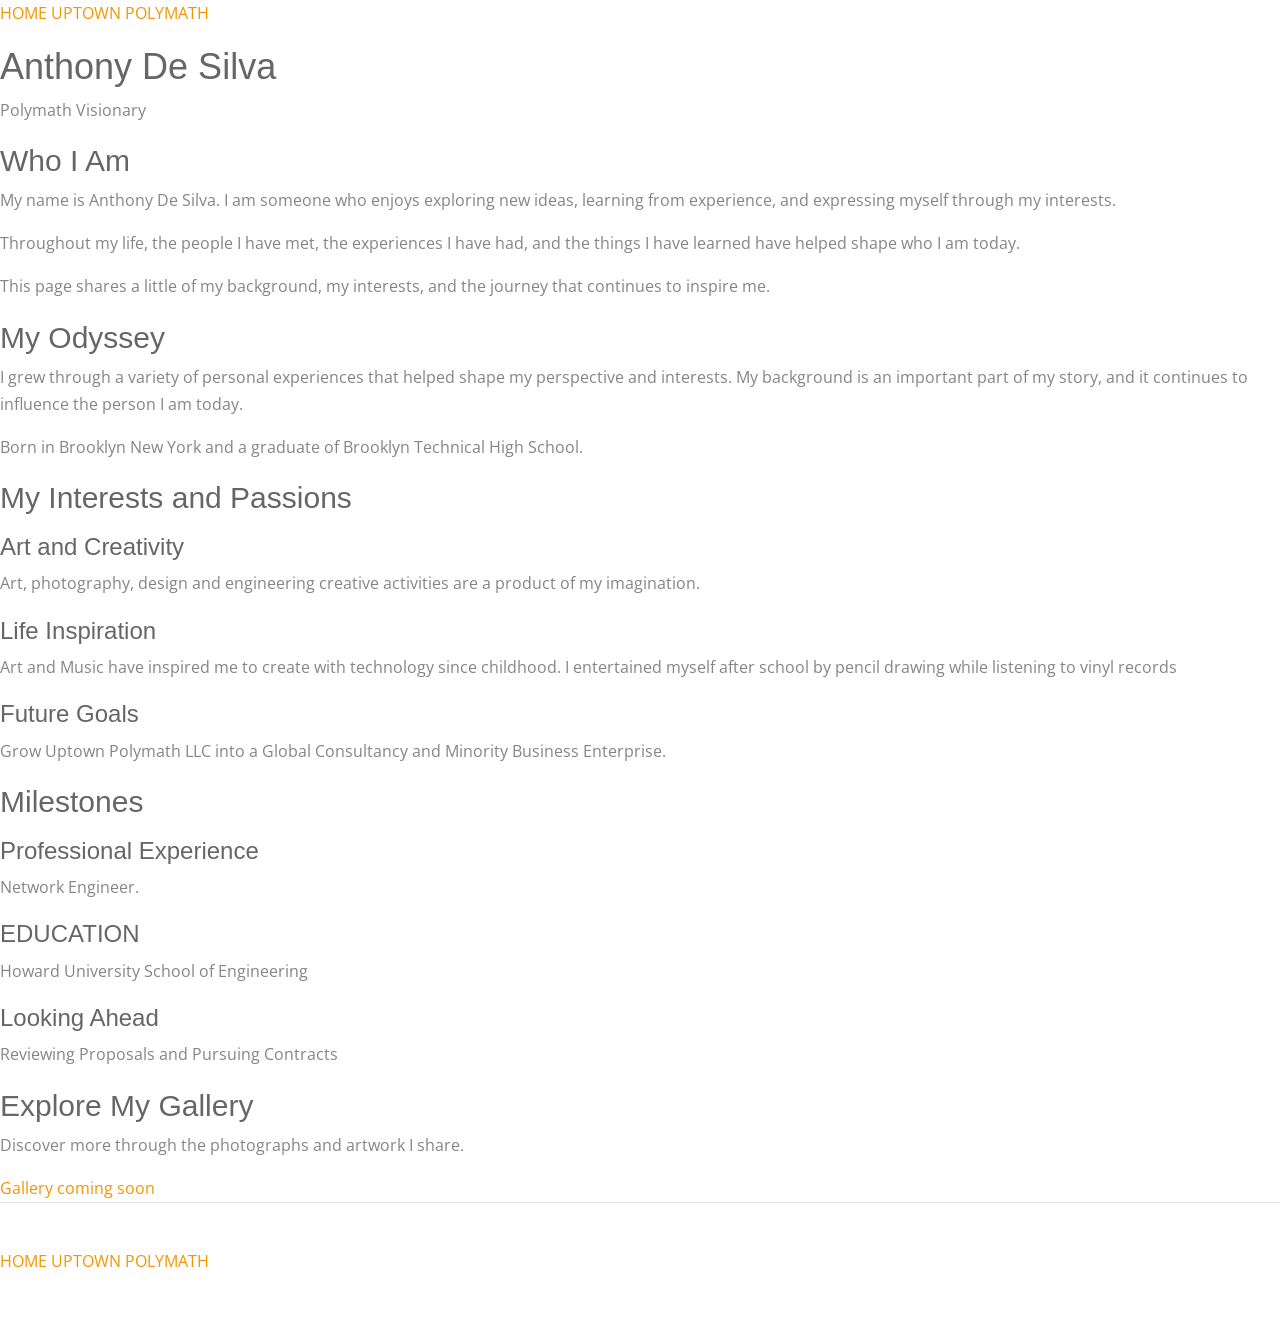
==== desilva_biography.html @ ad2e0b72 "edit bio details" ====
<!DOCTYPE html>
<!--[if IE 7 ]>    <html lang="en-gb" class="isie ie7 oldie no-js"> <![endif]-->
<!--[if IE 8 ]>    <html lang="en-gb" class="isie ie8 oldie no-js"> <![endif]-->
<!--[if IE 9 ]>    <html lang="en-gb" class="isie ie9 no-js"> <![endif]-->
<!--[if (gt IE 9)|!(IE)]><!-->
<html lang="en">
<!--<![endif]-->  
<head>
  <meta charset="UTF-8">
  <meta name="viewport" content="width=device-width, initial-scale=1.0">
<!--[if lt IE 9]> 
    <meta http-equiv="X-UA-Compatible" content="IE=edge,chrome=1">
    <![endif]-->
  <title>Biography De Silva</title>
  <meta name="description"
        content="Anthony De Silva's biography and professional background.">
<!--[if lt IE 9]>
      <script src="http://html5shim.googlecode.com/svn/trunk/html5.js"></script>
    <![endif]-->
<!--[if lte IE 8]>
		<script type="text/javascript" src="http://explorercanvas.googlecode.com/svn/trunk/excanvas.js"></script>
	<![endif]-->
  <!-- Reuse the existing stylesheet -->
   <link rel="stylesheet" href="css/bootstrap.min.css" />
   <link rel="stylesheet" type="text/css" href="css/isotope.css" media="screen" />
   <link rel="stylesheet" href="js/fancybox/jquery.fancybox.css" type="text/css" media="screen" />
   <link href="css/animate.css" rel="stylesheet" media="screen">
<!-- Owl Carousel Assets -->
   <link href="js/owl-carousel/owl.carousel.css" rel="stylesheet">
   <link rel="stylesheet" href="css/styles.css" />
<!-- Font Awesome -->
   <link href="font/css/font-awesome.min.css" rel="stylesheet"> 
   <!-- <link rel="stylesheet" href="style.css"> -->
</head>
<body>

  <!-- Use the same navigation as your existing website -->
    <nav class="bio-nav" aria-label="Main navigation">
       <a href="index.html">HOME UPTOWN POLYMATH</a> </p>
    </nav>

  <main class="bio-page">

    <!-- Biography introduction -->
    <header class="bio-hero">
      <h1>Anthony De Silva</h1>
      <p>
        Polymath Visionary
    <section class="bio-intro" aria-labelledby="bio-intro-title">

     

      <div class="bio-intro-text">
        <h2 id="bio-intro-title">Who I Am</h2>

        <p>
          My name is Anthony De Silva. I am someone who enjoys
          exploring new ideas, learning from experience,
          and expressing myself through my interests.
        </p>

        <p>
          Throughout my life, the people I have met,
          the experiences I have had, and the things
          I have learned have helped shape who I am today.
        </p>

        <p>
          This page shares a little of my background,
          my interests, and the journey that continues
          to inspire me.
        </p>
      </div>

    </section>

    <!-- Background -->
    <section class="bio-section">
      <h2>My Odyssey</h2>
      <p>
        I grew through a variety of personal experiences
        that helped shape my perspective and interests.
        My background is an important part of my story,
        and it continues to influence the person I am today.
      </p>
      <p>
       Born in Brooklyn New York and a graduate of Brooklyn Technical High School.
      </p>
    </section>

    <!-- Interests -->
    <section class="bio-section">
      <h2>My Interests and Passions</h2>

      <div class="bio-card-grid">
        <article class="bio-card">
          <h3>Art and Creativity</h3>
          <p>
            Art, photography, design and engineering 
            creative activities are a product of my imagination.
          </p>
        </article>

        <article class="bio-card">
          <h3>Life Inspiration</h3>
          <p>
            Art and Music have inspired me to create with technology since childhood. I entertained myself after school by pencil drawing while listening to vinyl records
          </p>
        </article>

        <article class="bio-card">
          <h3>Future Goals</h3>
          <p>
            Grow Uptown Polymath LLC
            into a Global Consultancy and Minority Business Enterprise.
          </p>
        </article>
      </div>
    </section>

    <!-- Optional personal milestones -->
    <section class="bio-section">
      <h2>Milestones</h2>

      <ul class="bio-timeline">
        <li>
          <h3>Professional Experience</h3>
          <p>Network Engineer.</p>
        </li>
        <li>
          <h3>EDUCATION</h3>
          <p>Howard University School of Engineering</p>
        </li>
        <li>
          <h3>Looking Ahead</h3>
          <p>Reviewing Proposals and Pursuing Contracts</p>
        </li>
      </ul>
    </section>
    <!-- Link to the gallery -->
    <section class="bio-cta">
      <h2>Explore My Gallery</h2>
      <p>Discover more through the photographs and artwork I share.</p>
      <a class="bio-button" href="index.html">Gallery coming soon</a>
    </section>

  </main>

  <footer class="bio-footer">
    <p><span id="bio-year"></span>
             <a href="index.html">HOME UPTOWN POLYMATH</a>
  </footer>

  <!-- Reuse the existing JavaScript -->
  <script src="script.js" defer></script>
</body>
</html>
---- css/isotope.css ----
/* Start: Recommended Isotope styles */

/**** Isotope Filtering ****/

.isotope-item {
  z-index: 2;
  border: 1px solid #FFAD00;
padding: 5px;
background: #FFE4A9;
}

.isotope-hidden.isotope-item {
  pointer-events: none;
  z-index: 1;
}

/**** Isotope CSS3 transitions ****/

.isotope,
.isotope .isotope-item {
  -webkit-transition-duration: 0.8s;
     -moz-transition-duration: 0.8s;
      -ms-transition-duration: 0.8s;
       -o-transition-duration: 0.8s;
          transition-duration: 0.8s;
}

.isotope {
  -webkit-transition-property: height, width;
     -moz-transition-property: height, width;
      -ms-transition-property: height, width;
       -o-transition-property: height, width;
          transition-property: height, width;
}

.isotope .isotope-item {
  -webkit-transition-property: -webkit-transform, opacity;
     -moz-transition-property:    -moz-transform, opacity;
      -ms-transition-property:     -ms-transform, opacity;
       -o-transition-property:         top, left, opacity;
          transition-property:         transform, opacity;
}

/**** disabling Isotope CSS3 transitions ****/

.isotope.no-transition,
.isotope.no-transition .isotope-item,
.isotope .isotope-item.no-transition {
  -webkit-transition-duration: 0s;
     -moz-transition-duration: 0s;
      -ms-transition-duration: 0s;
       -o-transition-duration: 0s;
          transition-duration: 0s;
}

/* End: Recommended Isotope styles */



/* disable CSS transitions for containers with infinite scrolling*/
.isotope.infinite-scrolling {
  -webkit-transition: none;
     -moz-transition: none;
      -ms-transition: none;
       -o-transition: none;
          transition: none;
}



/**** Isotope styles ****/

/* required for containers to inherit vertical size from window */
/*html,
body {
  height: 100%;
}*/

#container {
  border: 1px solid #666;
  padding: 5px;
  margin-bottom: 20px;
}

.element {
  width: 110px;
  height: 110px;
  margin: 5px;
  float: left;
  overflow: hidden;
  position: relative;
  background: #888;
  color: #222;
  -webkit-border-top-right-radius: 1.2em;
      -moz-border-radius-topright: 1.2em;
          border-top-right-radius: 1.2em;
}

.element.alkali          { background: #F00; background: hsl(   0, 100%, 50%); }
.element.alkaline-earth  { background: #F80; background: hsl(  36, 100%, 50%); }
.element.lanthanoid      { background: #FF0; background: hsl(  72, 100%, 50%); }
.element.actinoid        { background: #0F0; background: hsl( 108, 100%, 50%); }
.element.transition      { background: #0F8; background: hsl( 144, 100%, 50%); }
.element.post-transition { background: #0FF; background: hsl( 180, 100%, 50%); }
.element.metalloid       { background: #08F; background: hsl( 216, 100%, 50%); }
.element.other.nonmetal  { background: #00F; background: hsl( 252, 100%, 50%); }
.element.halogen         { background: #F0F; background: hsl( 288, 100%, 50%); }
.element.noble-gas       { background: #F08; background: hsl( 324, 100%, 50%); }


.element * {
  position: absolute;
  margin: 0;
}

.element .symbol {
  left: 0.2em;
  top: 0.4em;
  font-size: 3.8em;
  line-height: 1.0em;
  color: #FFF;
}
.element.large .symbol {
  font-size: 4.5em;
}

.element.fake .symbol {
  color: #000;
}

.element .name {
  left: 0.5em;
  bottom: 1.6em;
  font-size: 1.05em;
}

.element .weight {
  font-size: 0.9em;
  left: 0.5em;
  bottom: 0.5em;
}

.element .number {
  font-size: 1.25em;
  font-weight: bold;
  color: hsla(0,0%,0%,.5);
  right: 0.5em;
  top: 0.5em;
}

.variable-sizes .element.width2 { width: 230px; }

.variable-sizes .element.height2 { height: 230px; }

.variable-sizes .element.width2.height2 {
  font-size: 2.0em;
}

.element.large,
.variable-sizes .element.large,
.variable-sizes .element.large.width2.height2 {
  font-size: 3.0em;
  width: 350px;
  height: 350px;
  z-index: 100;
}

.clickable .element:hover {
  cursor: pointer;
}

.clickable .element:hover h3 {
  text-shadow:
    0 0 10px white,
    0 0 10px white
  ;
}

.clickable .element:hover h2 {
  color: white;
}
---- css/styles.css ----
/*
Theme Name: Dark Touch 
Author URI: http://webthemez.com/
Description: This theme is a best responsive web template. It would be great for a corporate websites, business websites, personal blog.
License: Free to use for personal and commercial, but you need to place back link in the bottom of the template.
*/

@import url(http://fonts.googleapis.com/css?family=Open+Sans:400,700,600);
@import url(http://fonts.googleapis.com/css?family=Roboto:400,700,900);

* {
    margin: 0;
    padding: 0;
    font-family: 'Open Sans', sans-serif;
}

body {
    height: 100%;
    font-family: 'Open Sans', sans-serif;
    font-size: 16px;
    line-height: 1.7;
    color: #666666;
    -webkit-font-smoothing: antialiased;
    -webkit-text-size-adjust: 100%;
    background: #fff;
    transition: all 0.3s linear;
    -webkit-transition: all 0.3s linear;
    -moz-transition: all 0.3s linear;
    -o-transition: all 0.3s linear;
}

::selection {
    color: #fff;
    background: #f49500;
}

::-moz-selection {
    color: #fff;
    background: #f49500;
}

p {
    color: #858585;
    margin: 0 0 1em !important;
}

h1, h2, h3, h4, h5, h6 {
}

.fitImage {
    max-width: 100%;
    vertical-align: middle;
    display: inline-block;
}

.animated {
  /* -webkit-animation-duration: 1s; */
    animation-duration: 1s;
    -webkit-animation-delay: 0s;
    animation-delay: 0s;
}

.mcbook {
    opacity: 0;
}

.show {
    opacity: 1;
}

.pDark p {
    color: #6D6D6D;
}

#services .circle:hover {
    transform: rotate(360deg);
    -webkit-transform: rotate(360deg);
    -moz-transform: rotate(360deg);
    -o-transform: rotate(360deg);
    -ms-transform: rotateY(360deg);
    transition: all 0.2s linear 0s;
    -webkit-transition: all 0.2s linear 0s;
    -moz-transition: all 0.2s linear 0s;
    -o-transition: all 0.2s linear 0s;
}

.pDark h3 {
    color: #BEBEBE;
}

.btn {
    background: #f49500;
}

.btn:hover {
    background: #145AC4;
}

.btn, .form-control, .team-socials i {
    border-radius: 5px !important;
}

.button-outline {
    -webkit-font-smoothing: antialiased;
    display: inline-block;
    vertical-align: middle;
    zoom: 1;
    color: #fff;
    padding: 10px 25px;
    border: 2px solid #fff;
    border-radius: 0px;
    font-size: 16px;
    font-weight: 400;
    background: rgba(255,255,255,0.15);
}

.button-outline:hover {
    color: #fff;
    background: rgba(255,255,255,0.35);
}

a {
    color: #f49500;
    text-decoration: none;
    text-shadow: none;
    -webkit-transition: all 0.2s linear;
    -moz-transition: all 0.2s linear;
    -ms-transition: all 0.2s linear;
    -o-transition: all 0.2s linear;
    transition: all 0.2s linear;
}

a:hover {
    color: #000;
    text-decoration: none;
}

.btn {
    border: 0px;
    border-radius: 0px;
}

.btn-primary {
    background: #f49500;
}

.form-control {
    border-radius: 0px;
}

.mrgn30 {
    margin: 30px 0;
}

.copyright {
    color: #6D6D6D;
    background: #E9E9E9;
    padding: 20px 0;
}

#top {
    position: relative;
}

.topHome {
    position: fixed;
    bottom: 20px;
    right: 20px;
    z-index: 5;
}
/* Header 
----------------------------------------------*/
#section-top {
    background: #4E4E4E;
}

#section-top ul {
    margin: 0;
    padding: 0;
    list-style: none;
    float: right;
}

#section-top ul li {
    display: inline-block;
}

#section-top ul li a {
    border-radius: 2px;
    display: inline-block;
    height: 35px;
    line-height: 35px;
    width: 35px;
    text-align: center;
}

#section-top .region-top-first {
    float: right;
}

.header {
    position: fixed;
    width: 100%;
    background: #ffa831;
    z-index: 50;
    border-radius: 0;
    top: 0px;
    border-bottom: 1px solid #D6D6D6;
}

.navbar-inverse {
    background: transparent;
}

.navbar-inverse .navbar-toggle {
    border-color: #f49500;
    background-color: #f49500;
}

.navbar-inverse .navbar-toggle .icon-bar {
        /*background-color: #f49500;*/
    ;
}

.navbar-inverse .navbar-toggle:hover, .navbar-inverse .navbar-toggle:focus {
    background: #f49500;
}

.navbar-inverse .navbar-nav > li > a:hover, .navbar-inverse .navbar-nav > li > a:focus {
    color: #311E00;
}

.navbar-inverse .navbar-toggle:hover .icon-bar {
    background: #fff;
}

.navbar-toggle {
}

.hero-text {
    color: #676e73;
    width: 83%;
    text-align: center;
    margin: 10% auto 24px auto;
}

.hero-text p {
    font: 16px/30px 'opensans-regular', sans-serif;
    padding: 0;
    margin: 12px 8% 0;
    text-shadow: 0px 1px 2px rgba(0, 0, 0, .2);
}
/*.carousel-inner*/
#myCarousel {
    margin-top: 50px;
    border-bottom: 4px solid #f49500;
}

.carousel-inner > .item {
}

.carousel-caption {
    padding: 0px;
    bottom: 40%;
    display: block;
    height: 80px;
}

.carousel-caption h1 {
    font-size: 45px;
    padding: 10px 15px;
    background: rgba(128, 180, 33, 0.80);
    color: #FFFFFF;
    text-shadow: none;
    font-weight: bold;
    display: inline-block;
}

.carousel-caption h3 {
    font-size: 30px;
    color: #1C4604;
    font-weight: bold;
    text-shadow: #fff 1px 1px 1px;
}

.actionPanel {
    padding: 25px 0;
    background: #f49500;
}

.actionPanel h3 {
    margin: 0px;
}

.circle {
    background: #f49500;
    height: 90px;
    width: 90px;
    border-radius: 95px;
    color: #fff;
    line-height: 90px !important;
}

#section-strapline {
    background: #f00bfff;
    line-height: 42px;
    clear: both;
}
/*----Nav ----*/
.header .navbar-brand {
    float: left;
    padding: 16px 15px;
    line-height: 18px;
    height: 50px;
    /*color:#f49500;*/
    ;
}

.navbar-brand b {
    color: #000;
    font-family: 'Roboto', sans-serif;
    font-weight: 900;
}

.logo {
    font-size: 2.2em;
    text-shadow: none;
    margin: 8px 0 0 0;
}

.logo:hover {
    color: #5A5A5A;
}

.header .navbar {
    margin: 0;
    background: transparent;
    border: 0;
}

.navbar-inverse .navbar-nav > li > a {
    color: #fff;
    font-size: 1.2em;
    line-height: normal;
    margin: 17px;
    padding: 6px 10px !important;
    border-radius: 5px;
    font-family: 'Oswald', sans-serif;
    font-weight: 400;
}

.navbar-inverse .navbar-nav > .active > a, .navbar-inverse .navbar-nav > .active > a:hover, .navbar-inverse .navbar-nav > .active > a:focus {
    color: #311E00;
    background: none;
}

.navbar-inverse .navbar-nav > .active {
    border: 1px solid #fff;
    border-top: none;
    border-bottom: none;
    background: #FFC780;
}

.navbar-nav > li:hover > a {
    color: #fff;
}

.header .navbar-nav > li > a {
    padding: 25px 18px;
}

.page-section {
    width: 100%;
    height: auto;
    padding: 35px 0;
}

.noPadd {
    padding: 0;
}

.page-section h1 {
    font-size: 3.5em;
    margin: 90px 0 30px;
    line-height: 1.2em;
}

.page-section h1 span {
    font-weight: 200;
}

.page-section h2 {
    color: #f49500;
}

.page-section p {
    font-size: 1.1em;
    line-height: 1.6em;
}

.darkBg {
    background: #000;
}

.darkBg .fa {
    color: #f49500;
}
/*--- Banner ----*/
.banner-container {
    width: 100%;
    position: relative;
    padding: 0px;
    box-shadow: 0px 0px 1px rgba(0,0,0,0.4);
    /*background: url("../images/banner-bg.jpg") no-repeat;*/
    background-size: 100% 100%;
    background-size: cover;
    margin-top: 60px;
    position: relative;
    border-bottom: 2px #f49500 solid;
}

.banner-container > img {
    width: 100%; 
}

.banner-content {
    position: absolute;
    z-index: 3;
    top: 0px;
    left: 0px;
    right: 0px;
}

.hero-text h1 {
    color: #fff;
    font-size: 6.5em;
    margin: 2% 0 30px;
    line-height: 1.2em;
    font-family: 'Roboto', sans-serif;
    text-shadow: 1px 1px 1px #8F8F8F;
    font-weight: 900;
    font-size: 48px;
    margin: 37px 0 13px;
    text-transform: uppercase;
    text-shadow: 0 1px 1px rgba(0, 0, 0, 0.8);
}

.hero-text p {
    font-size: 1.6em;
    color: #fff;
    font-style: normal;
    font-family: 'Roboto', sans-serif;
    text-shadow: 1px 1px 1px #8F8F8F;
}

.hero-button {
    text-align: center;
    background: rgba(255, 255, 255, 0.36);
    border: 1px solid #fff;
    padding: 20px;
    display: inline-block;
    margin: 0 auto;
    clear: left;
    width: auto;
}

.hero-img {
    text-align: center;
    margin: 10% auto 24px auto;
}

.da-slider {
    margin: 0 auto !important;
}

.sub-heading {
    padding: 15px 0;
}

.sub-heading h2 {
    font-size: 18px;
    margin: 15px 0 8px !important;
}

.sub-heading p {
    color: #5A5A5A;
}

.heading {
    padding: 3px 10px;
    padding-bottom: 15px;
    margin-bottom: 30px;
    display: block;
}

.heading p {
    font-size: 1.2em;
}

.pdingBtm30 {
    padding-bottom: 30px;
}

.da-arrows span:after {
    width: 25px;
    height: 37px;
}

.da-arrows span {
    position: absolute;
    top: 50%;
    height: 34px;
    width: 34px;
    border-radius: 60px;
    background: none;
}

.da-dots span {
    display: inline-block;
    position: relative;
    width: 16px;
    height: 16px;
    border-radius: 50%;
    background: rgba(255, 255, 255, 0.13);
    margin: 3px;
    cursor: pointer;
    box-shadow: 1px 1px 1px rgba(0,0,0,0.1) inset, 1px 1px 1px rgba(255,255,255,0.1);
    border: 2px solid #f49500;
}

img, video, iframe, embed, object {
    max-width: 100%;
    height: auto;
}
/* Features
    -------------------------------------------------*/
#features {
    background: #fff;
    padding-top: 35px;
    padding-bottom: 25px;
    overflow: hidden;
}

#features .feature {
    margin-top: 30px;
    margin-bottom: 54px;
}

#features .right {
    padding-left: 32px;
    float: right;
}

#features .left {
    padding-right: 32px;
    float: left;
}

#features h3 {
    font: 18px/34px;
    text-transform: uppercase;
    letter-spacing: 1px;
    color: #222;
}

.fluid-video-wrapper {
    margin-top: 18px;
}

#features .left {
    padding-right: 32px;
    float: left;
}

#features .right {
    padding-left: 32px;
    float: right;
}

.row .six {
    width: 50%;
}
/* Services
    -------------------------------------------------*/
.grid .text-content {
    padding-left: 35%;
}

.grid .text-content {
    display: block;
    padding-left: 19%;
    padding-right: 8%;
}

.grid .grid-item {
}

.grid .text-content h5 {
    font-weight: bold;
}

.grid .grid-item .item-content {
    display: block;
    outline: none;
    text-decoration: none;
    padding: 20px 0;
}

.item-content .fa {
    position: absolute;
    color: #646464;
    font-size: 4.5em;
    top: 36px;
}
/* Team
    ---------------------------------------------------*/
.team-member {
    margin-bottom: 15px;
}

.member-img {
    overflow: hidden;
    border: 1px solid #FFAD00;
    padding: 5px;
}

.team-member .member-img img {
    max-width: 250px;
    margin: 0 auto;
}

.team-member h4 {
    font-size: 19px;
    line-height: 32px;
    margin: 10px 0 0;
    text-align: center;
}

.team-member .pos {
    display: block;
    margin: 0;
    text-align: center;
}

.team-member .contact a {
    padding: 0 8px;
}

.team-socials a {
    background: white;
    padding: 7px 0;
    margin: 2px;
}

#contactUs {
    /*background: #f49500;*/;
}

#contactUs .btn {
    background: rgba(255, 255, 255, 0.29);
}

.descrition {
    min-height: 90px;
    /*text-align: center;*/
    /*border-bottom: 1px solid #dadde2;*/
    padding: 5px 15px;
}

.team-member {
    padding-top: 5px;
}

.team-socials {
    margin: 15px 0;
    opacity: 0;
    text-align: center;
}

.team-member:hover .team-socials {
    opacity: 1;
    -webkit-transition: all 1s ease;
    -moz-transition: all 1s ease;
    -ms-transition: all 1s ease;
    -o-transition: all 1s ease;
    transition: all 1s ease;
}

.team-socials i {
    width: 35px;
    height: 35px;
    position: relative;
    display: inline-block;
    text-align: center;
    font-size: 18px;
}
/* ------- */

.isotopeWrapper article {
    margin-bottom: 30px;
}

#portfolio {
    background: #000;
}

#portfolio img {
    width: 100%;
}

#portfolio article p {
    margin-bottom: 1.45em;
        /*set next row on the baseline*/
    ;
}

nav#filter {
    margin-bottom: 1.5em;
}

nav#filter li {
    display: inline-block;
    margin: 0 0 0 5px;
}

nav#filter a {
    padding: 4px 12px;
    line-height: 20px;
    border: 1px solid #f49500;
    text-decoration: none;
}

.current {
    background: #f49500;
    color: #fff;
}

.portfolio-items article img {
    width: 100%;
}

.portfolio-item {
    display: block;
    position: relative;
    -webkit-transition: all 0.2s ease-in-out;
    -moz-transition: all 0.2s ease-in-out;
    -o-transition: all 0.2s ease-in-out;
    transition: all 0.2s ease-in-out;
}

.portfolio-item img {
    -webkit-transition: all 300ms linear;
    -moz-transition: all 300ms linear;
    -o-transition: all 300ms linear;
    -ms-transition: all 300ms linear;
    transition: all 300ms linear;
}

.portfolio-item .portfolio-desc {
    display: block;
    opacity: 0;
    position: absolute;
    width: 100%;
    left: 0;
    top: 0;
    color: rgba(220, 220, 220);
}

#services .col-md-3 {
    opacity: 0;
}

.fancybox-overlay {
    background: rgba(0, 0, 0, 0.64);
}

.portfolio-item:hover .portfolio-desc {
    padding-top: 20%;
    height: 100%;
    transition: all 200ms ease-in-out 0s;
    opacity: 1;
    background: rgba(61, 61, 61, 0.67);
}

.portfolio-item .portfolio-desc a {
    color: #f49500;
    text-align: center;
    display: block;
}

.portfolio-item .portfolio-desc a:hover {
        /*text-shadow: 2px 2px 1px rgba(0, 0, 0, 0.7);*/
    text-decoration: none;
}

.portfolio-item .portfolio-desc .folio-info {
    top: -20px;
    padding: 30px;
    height: 0;
    opacity: 0;
    position: relative;
}

.portfolio-item:hover .folio-info {
    height: 100%;
    opacity: 1;
    transition: all 500ms ease-in-out 0s;
    top: 5px;
}

.portfolio-item .portfolio-desc .folio-info h5 {
    text-transform: uppercase;
    text-align: center;
    font-weight: bold;
    font-size: 1.4em;
}

.portfolio-item .portfolio-desc .folio-info p {
    color: #ffffff;
    font-size: 12px;
}

.page-section.intro {
    min-height: 600px;
}

.btn {
    font-weight: 200;
}

.btn-dark {
    background: #444;
    color: #fff;
}

.btn-dark:hover {
    background: #000;
    color: #fff;
}

.back-to-top {
    display: inline-block;
    clear: both;
    background: #fff;
    color: #333;
    padding: 0 10px 5px;
    margin: 20px 0 0;
    text-shadow: none;
}

.back-to-top:hover {
    background: #333;
    color: #fff;
    text-decoration: none;
}

hr {
    border-color: #ddd;
}

body {
    margin: 0;
    font-family: Arial, sans-serif;
}

#navigation {
    position: fixed;
    top: 0;
    right: 0;
    margin: 0;
    padding: 0;
    width: 200px;
    background: #ffffff;
    box-shadow: 0 10px 10px -10px #000000;
}

#navigation > li {
    margin: 0;
    padding: 0;
    list-style: none;
}

#navigation > li > a {
    margin: 1px;
    color: #000000;
    background: #cccccc;
    display: block;
    padding: 5px;
    text-decoration: none;
    transition: all 400ms;
}

#navigation > li > a.current,
            #navigation > li:hover > a {
    background: #999999;
}

.pageSection {
    min-height: 600px;
    padding: 20px;
    background: #dddddd;
}

.pageSection:nth-child(odd) {
    background: #eeeeee;
}

.socialIcons li {
    list-style: none;
    display: inline;
    margin-right: 6px;
}

footer {
    border-top: 1px solid #e5e5e5;
    padding: 45px 0;
    background: #fff;
}

.social a:hover {
    color: #f49500;
}

.social a {
    font-size: 32px;
    margin: 0 10px;
    color: #c7c7c7;
}

.contact ul li {
    margin-bottom: 10px;
}

.contact ul li i {
    margin-right: 15px;
}
/*Clients*/
.clients #owl-demo .item {
    background: none;
}

.clients .helper {
    display: inline-block;
    height: 100%;
    vertical-align: middle;
}

.clients .helper img {
    vertical-align: middle;
    max-height: 70px;
    max-width: 80%;
}

.clients .helper:hover {
    cursor: e-resize;
}

.clients .customNavigation > a {
    font-size: 25px;
    cursor: pointer;
    margin: 0px 5px;
}

.portfolio-item img:hover {
    width: 110%;
    height: 110%;
}
@media (max-width: 1180px) {
.hero-img {
    text-align: center;
    margin: 5% auto 24px auto;
	max-width: 41%;
	}
}
@media (max-width: 940px) {
    .navbar-header {
        float: none;
    } 
    .navbar-toggle {
        display: block;
    }
    .navbar-collapse {
        border-top: 1px solid transparent;
        box-shadow: inset 0 1px 0 rgba(255,255,255,0.1);
    }
    .navbar-collapse.collapse {
        display: none!important;
    }
    .navbar-nav {
        float: none!important;
        margin: 7.5px -15px;
    }
    .navbar-nav>li {
        float: none;
    }
    .navbar-nav>li>a {
        padding-top: 10px;
        padding-bottom: 10px;
    }
}
@media (min-width: 768px) {
    .header .navbar-brand {
        padding-left: 0;
    }

    .navbar-nav {
        float: right;
    }

    .navbar-inverse .navbar-nav > li > a {
        color: #fff;
        font-size: 1.1em;
        padding: 6px 10px !important;
        border-radius: 5px;
        margin: 19px 0px;
    };
}

@media (max-width: 768px) {

    .banner-container {
        background-size: contain;
    }

    .row .six {
        width: auto;
    }

    .da-slide h2 {
        font-size: 28px;
    }

    .banner-content p {
        font-size: 1.2em;
        text-shadow: none;
    }

    .hero-img {
        display: none;
    }

    .da-slide p {
        width: 67%;
        top: 122px;
    }

    .team-member .member-img img {
        max-width: 100%;
    }

    .da-slider {
        height: 380px;
        width: 100%;
        min-width: initial;
        margin: 0px !important;
    }

    .header .navbar-nav > li > a {
        padding: 25px 12px;
    }

    .portfolio-item img {
        text-decoration: none;
        display: block;
        width: 330px;
        height: 228px;
        float: left;
        margin: 0 3px 3px 0;
        opacity: 1;
        -webkit-transform: scale(1,1);
        -webkit-transition-timing-function: ease-out;
        -webkit-transition-duration: 250ms;
        -moz-transform: scale(1,1);
        -moz-transition-timing-function: ease-out;
        -moz-transition-duration: 250ms;
    }

    .portfolio-item:hover .folio-info {
        top: 0px;
    }

    .portfolio-item .portfolio-desc .folio-info {
        padding: 0px;
    }

    .portfolio-item .portfolio-desc .folio-info h5 {
        font-size: 1em;
    };
}

@media (max-width:760px) {
    .header .navbar-nav > li > a {
        padding: 7px 12px;
        font-size: 14px;
    }

    .navbar-inverse .navbar-collapse, .navbar-inverse .navbar-form {
        border-color: #A8A8A8;
    };
}

@media (max-width: 480px) {
    .banner-container {
        background-size: contain;
    }
	.banner-container > img {
	 width: 100%;
	 height: 200px !important;
	}
	.navbar-brand b { 
	font-size: 26px;
	}
	.navbar-inverse .navbar-toggle { 
	margin-top: 18px;
	}
    .banner-container > img {
        width: 100%;
        height: 140px;
    }

    .navbar {
        min-height: 69px;
    }

    .da-slide h2 {
        font-size: 22px;
        top: 7px;
        text-shadow: none;
    }

    .da-slide p {
        width: 65%;
        top: 42px;
        height: 50px;
    }

    #section-top ul li a {
        height: 28px;
        line-height: 28px;
        width: 26px;
    }

    .team-socials a {
        background: white;
        padding: 1px 0;
        margin: 2px;
    }

    .team-socials i {
        width: 19px;
        height: 19px;
        position: relative;
        display: inline-block;
        text-align: center;
        font-size: 16px;
    }

    .page-section {
        padding: 0px;
    }

    .page-section h1 {
        font-size: 3em;
    }

    .page-section h2 {
        font-size: 2em;
    }

    .page-section p {
        font-size: 1em;
        margin: 0 0 20px;
    }

    .portfolio-item .portfolio-desc .folio-info h5 {
        font-size: 11px;
    };
}

@media (max-width: 320px) {
    .banner-container {
        background-size: contain;
    }

    .da-slider {
        height: 300px;
    }

    .da-slider {
        width: 100%;
        min-width: initial;
        position: relative;
        margin: 0 auto;
    }

    .da-dots {
        bottom: 2px;
    }

    .grid .text-content {
        padding-left: 29%;
        padding-right: 2%;
    }

    .portfolio-item:hover .folio-info {
        top: 0px;
    }

    .portfolio-item .portfolio-desc .folio-info h5 {
        text-transform: uppercase;
        text-align: center;
        font-weight: normal;
        font-size: 10px;
        margin: 10px 0 0 0;
    }

    nav#filter li {
        display: inline-block;
        margin: 0 0 23px 5px;
    };
}

#owl-demo .item {
    background: #3fbf79;
    padding: 30px 0px;
    margin: 10px;
    color: #FFF;
    -webkit-border-radius: 3px;
    -moz-border-radius: 3px;
    border-radius: 3px;
    text-align: center;
}

.customNavigation {
    text-align: center;
}

.customNavigation a {
    -webkit-user-select: none;
    -khtml-user-select: none;
    -moz-user-select: none;
    -ms-user-select: none;
    user-select: none;
    -webkit-tap-highlight-color: rgba(0, 0, 0, 0);
}

.contact-parlex {
    padding-top: 0px;
    background-image: url('../images/banner-bg.jpg');
    background-size: cover;
    background-repeat: no-repeat;
    background-attachment: fixed;
}

.parlex-back {
    padding: 30px 0;
    background-color: rgba(0, 0, 0, 0.37);
    color: #FDFDFD !important;
}

.parlex-back .heading p {
    color: #FDFDFD;
}

#clients {
    background: #fff;
}
/*Price table*/
.flat .plan {
    border-radius: 0px;
    list-style: none;
    padding: 0 0 20px;
    margin: 0 0 15px;
    background: #fff;
    text-align: center;
    box-shadow: 0px 3px 3px rgba(0, 0, 0, 0.29) !important;
}

.flat .plan li {
    padding: 10px 15px;
    color: #ccc;
    border-top: 1px solid #f5f5f5;
    -webkit-transition: 300ms;
    transition: 300ms;
}

.flat .plan li.plan-price {
    border-top: 0;
}

.flat .plan li.plan-name {
    border-radius: 0;
    padding: 15px;
    font-size: 24px;
    line-height: 24px;
    color: #fff;
    background: #4E4E4E;
    margin-bottom: 30px;
    border-top: 0;
}

.flat .plan li > strong {
    color: #6B6B6B;
    font-weight: normal;
}

.flat .plan li.plan-action {
    margin-top: 10px;
    border-top: 0;
}

.flat .plan.featured {
    -webkit-transform: scale(1.1);
    -ms-transform: scale(1.1);
    transform: scale(1.1);
}

.flat .plan.featured:hover li.plan-name, .flat .plan:hover li.plan-name, .flat .plan.featured.plan-name {
    background: #f49500 !important;
}

.customNavigation {
    display: none;
}

#clients .heading {
    margin: 0px;
}

.isotope-item {
    margin: 0px;
    padding: 0px;
    box-sizing: border-box;
    opacity: 1;
}

.isotopeWrapper article {
    margin: 0px;
}
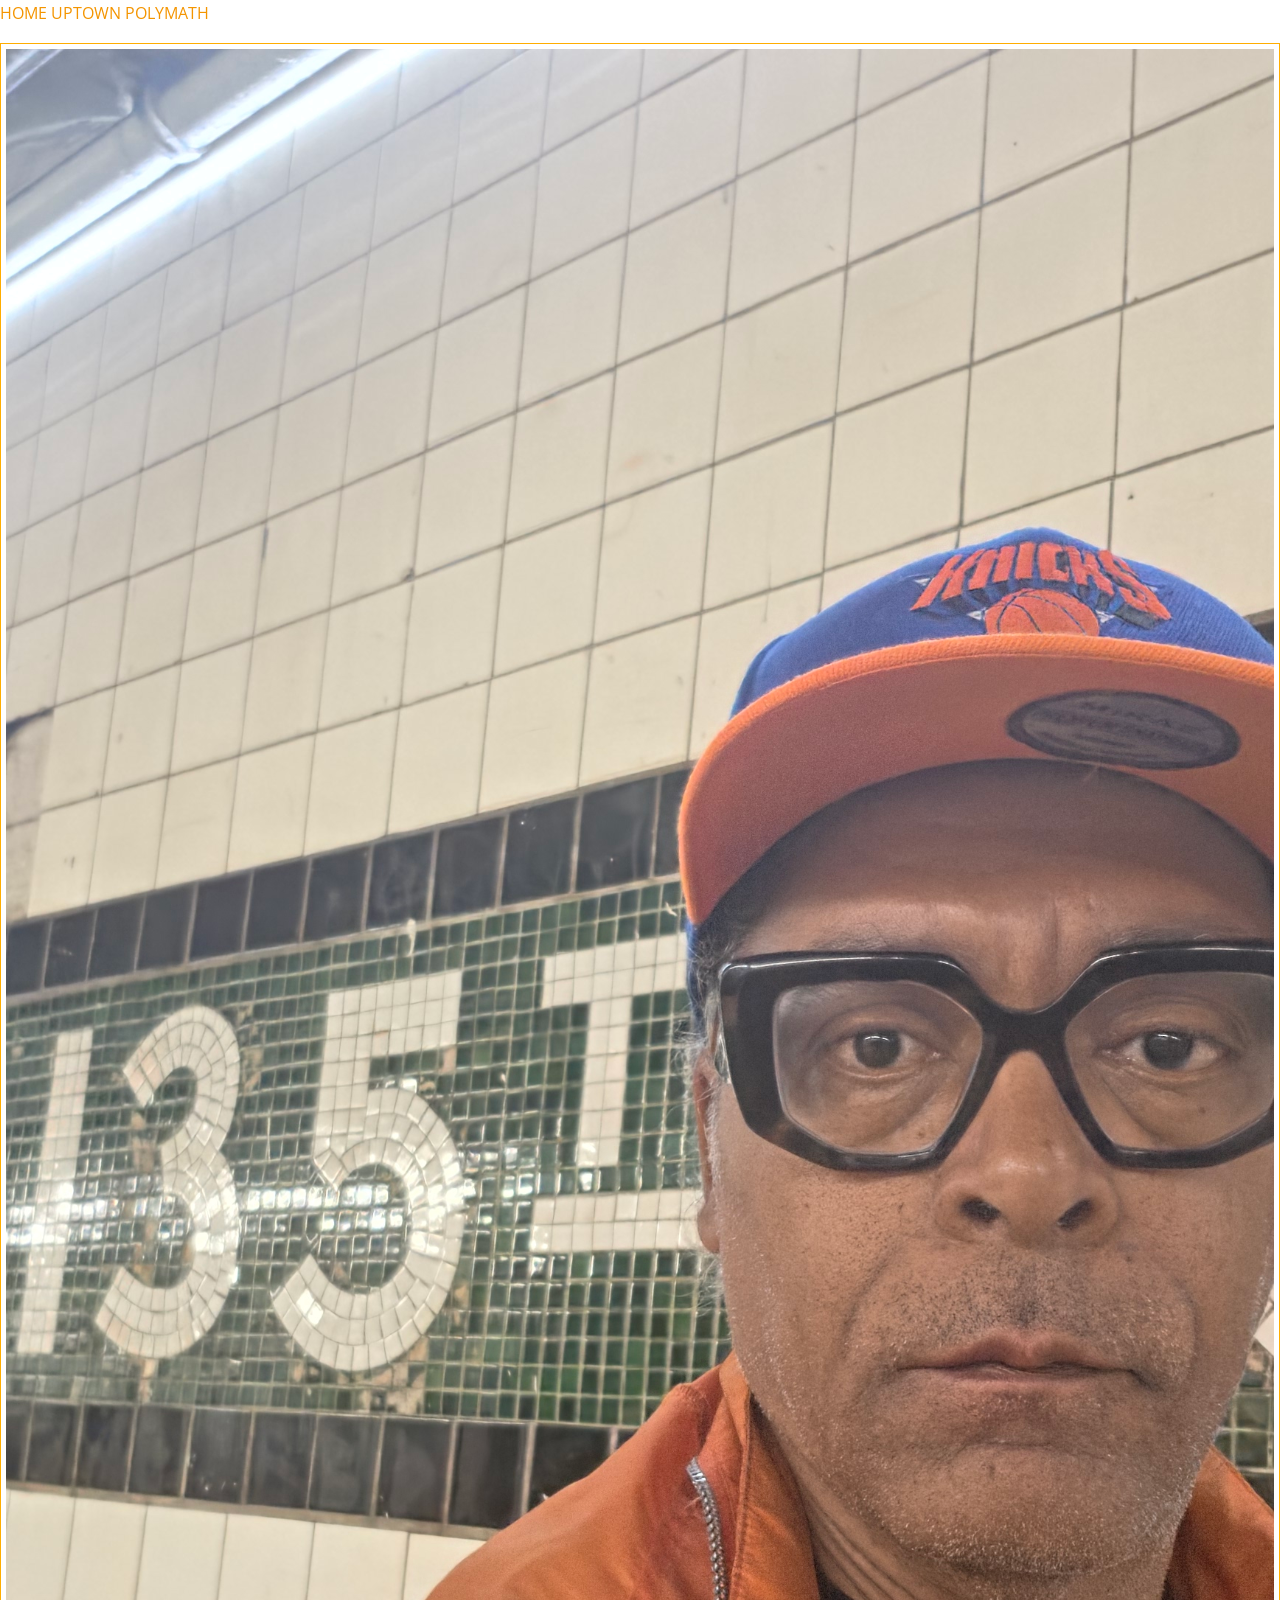
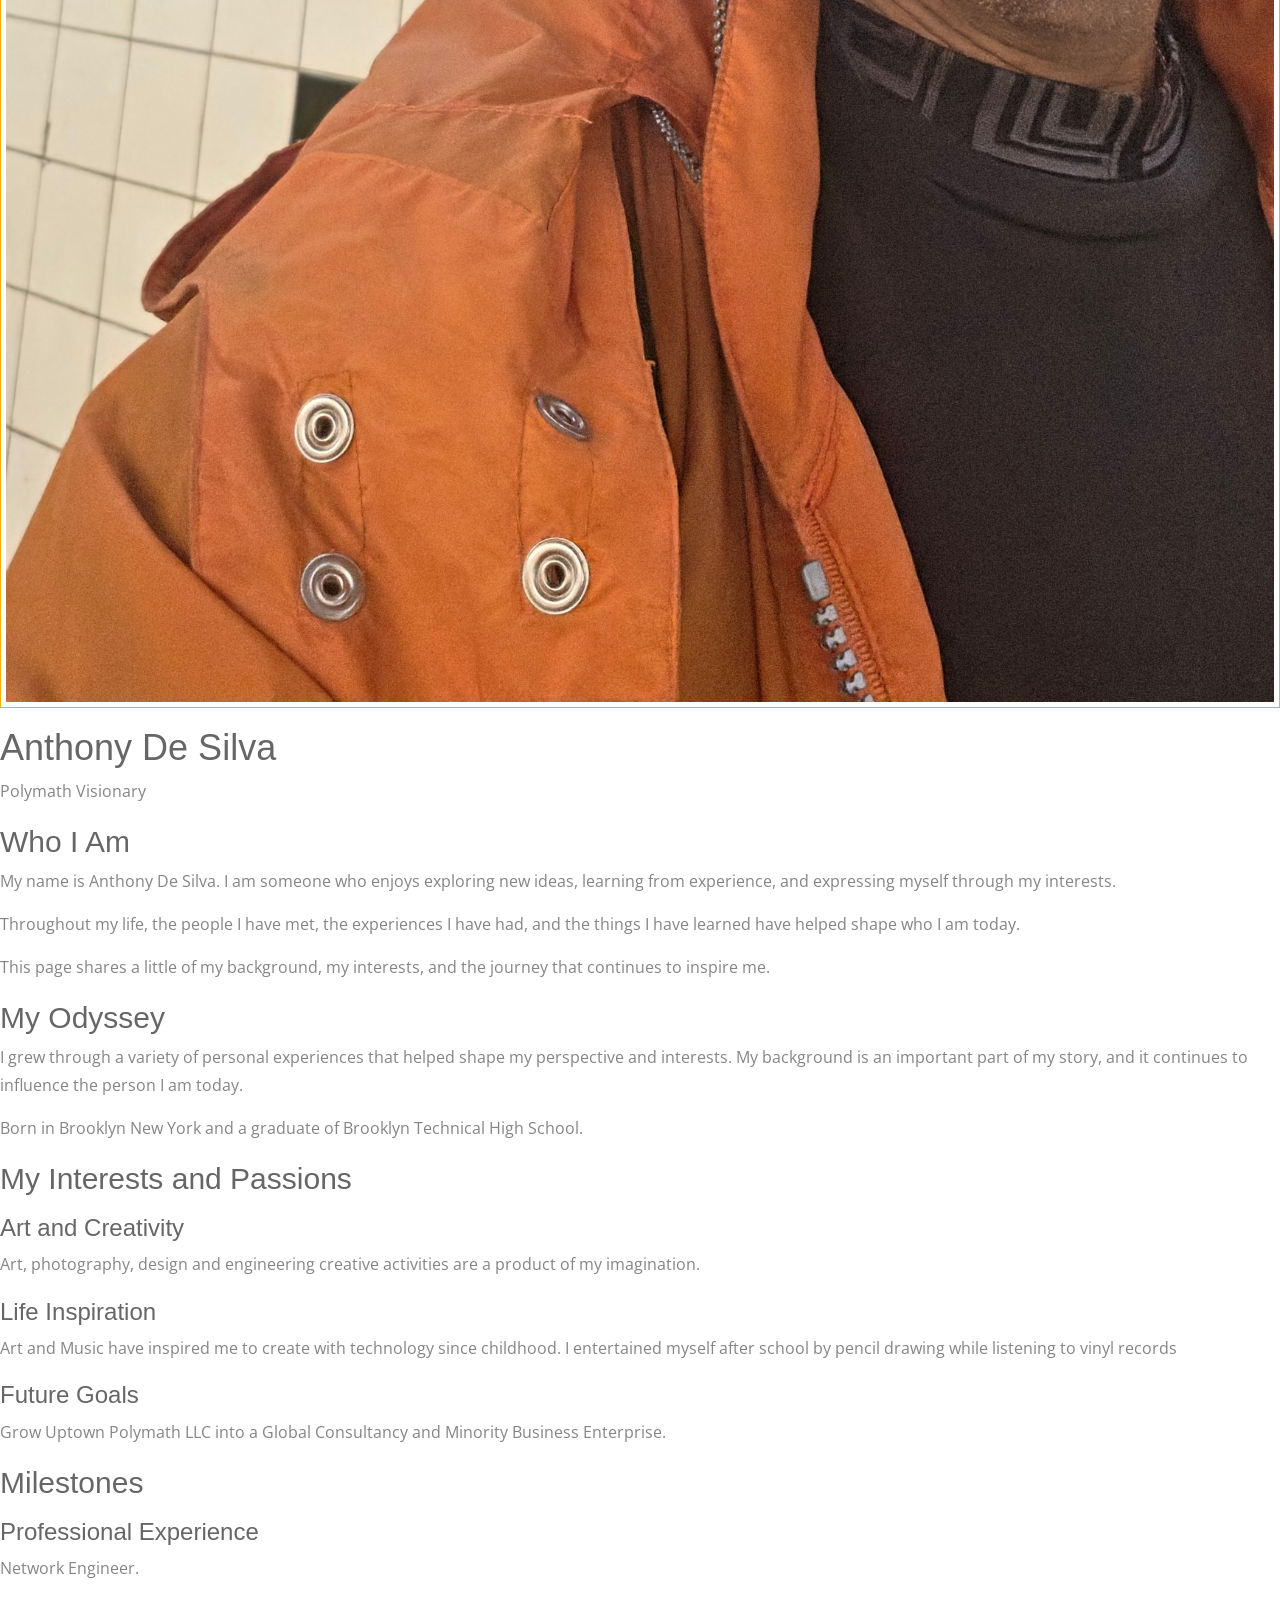
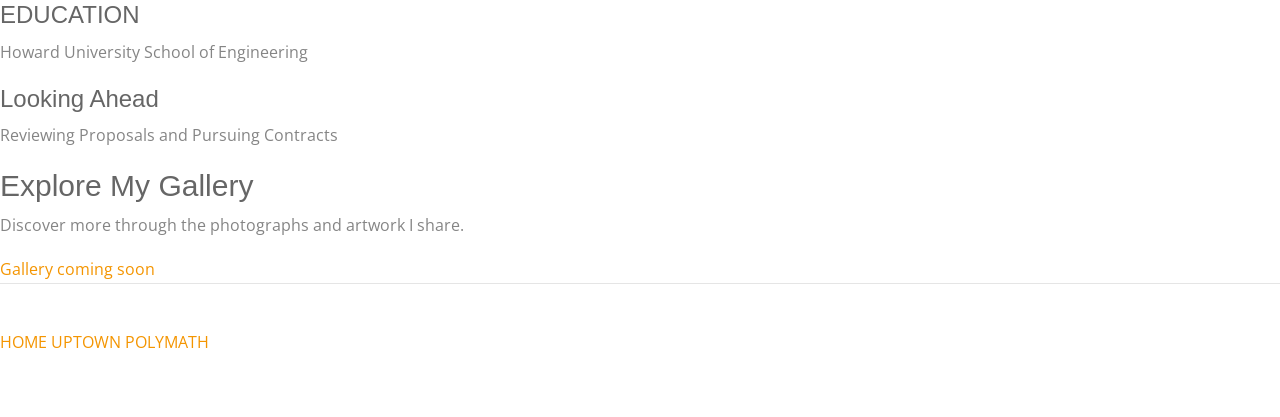
==== commit d48b7f54: "Remove images from paste to bio pages" ====
--- a/desilva_biography.html
+++ b/desilva_biography.html
@@ -40,7 +40,11 @@
     </nav>
 
   <main class="bio-page">
-
+   <div class="member-img">
+                <!-- Image  -->
+                <img class="img-responsive" src="images/photo-4.jpg" alt="">
+            </div>
+  
     <!-- Biography introduction -->
     <header class="bio-hero">
       <h1>Anthony De Silva</h1>
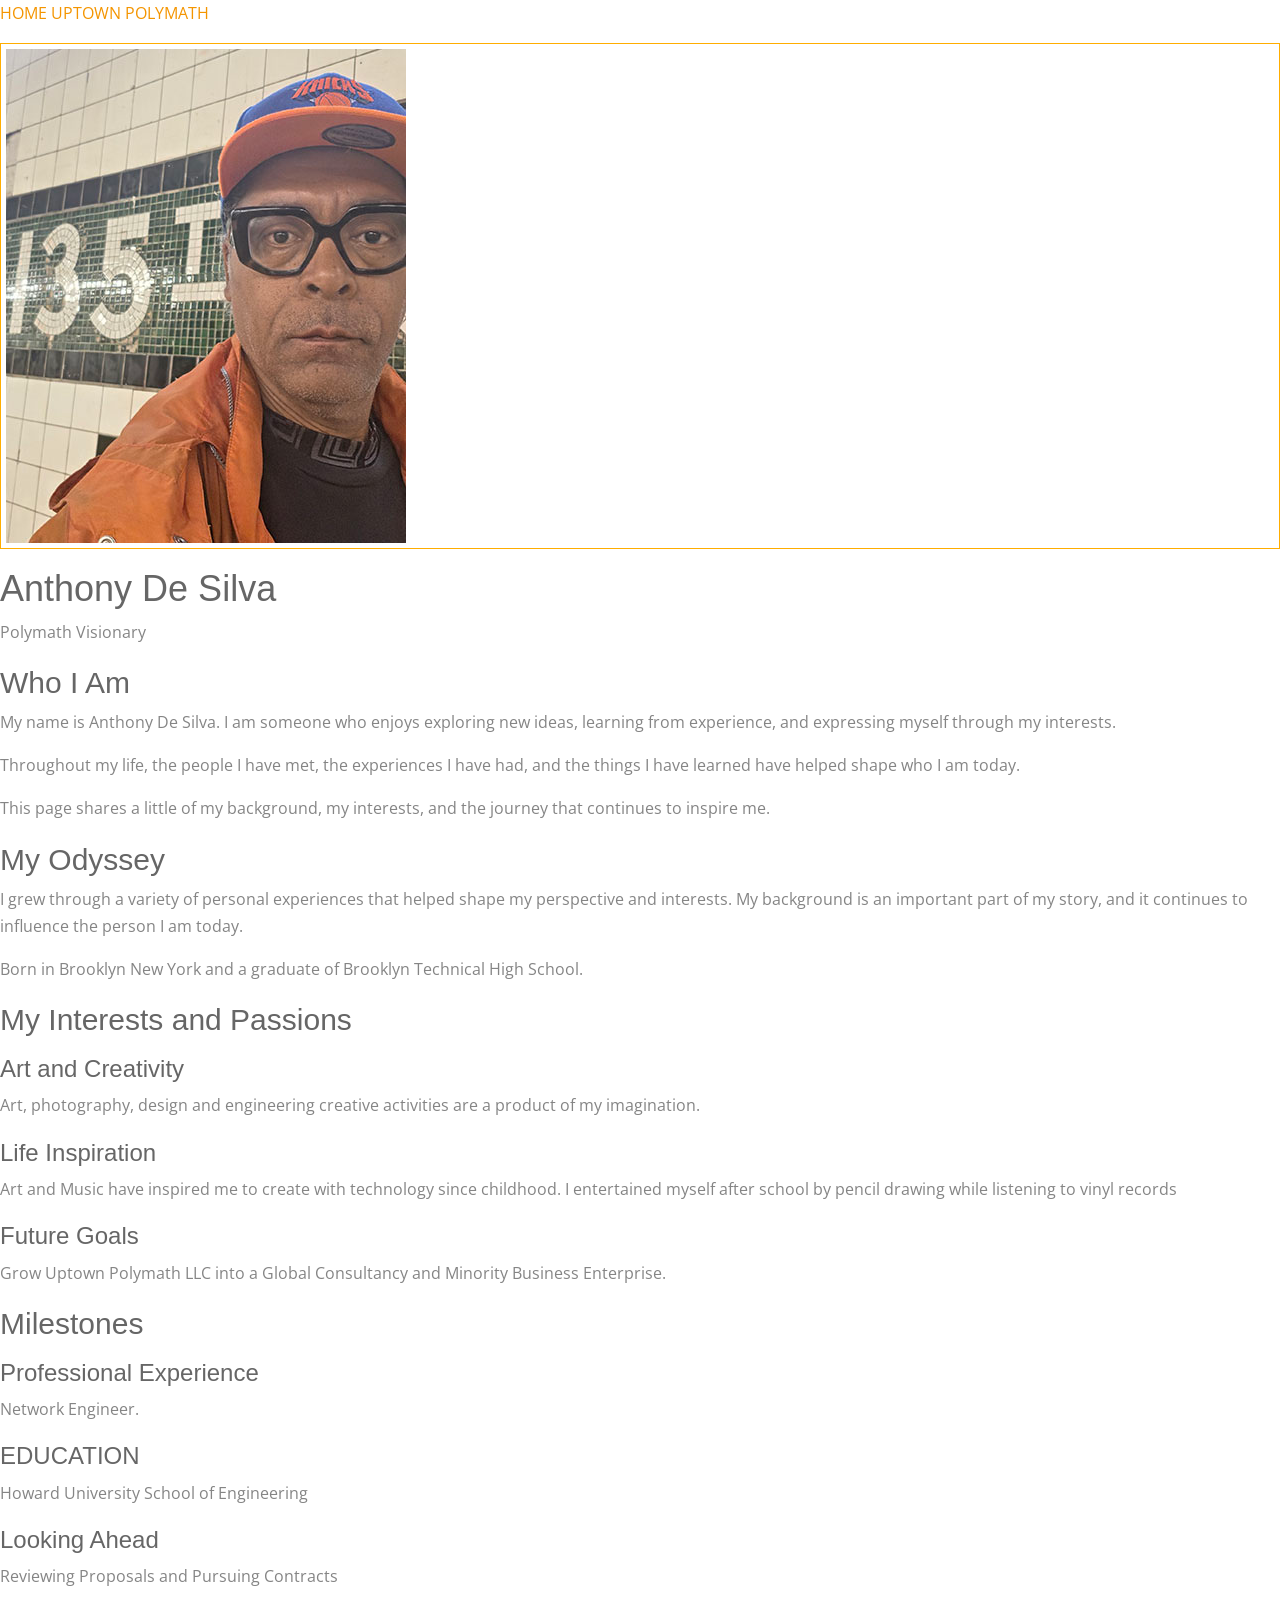
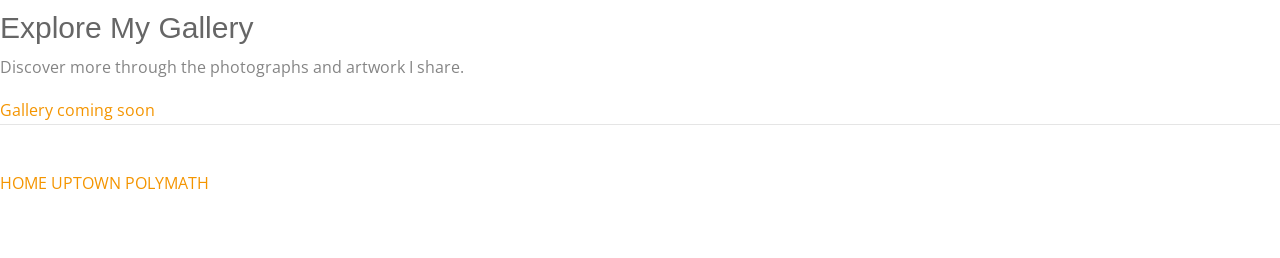
==== commit abcd2605: "Resize bio images" ====
--- a/desilva_biography.html
+++ b/desilva_biography.html
@@ -42,7 +42,7 @@
   <main class="bio-page">
    <div class="member-img">
                 <!-- Image  -->
-                <img class="img-responsive" src="images/photo-4.jpg" alt="">
+                <img class="img-responsive" src="images/tony_uptownpolymath_image135.jpg" alt="Anthony De Silva">
             </div>
   
     <!-- Biography introduction -->
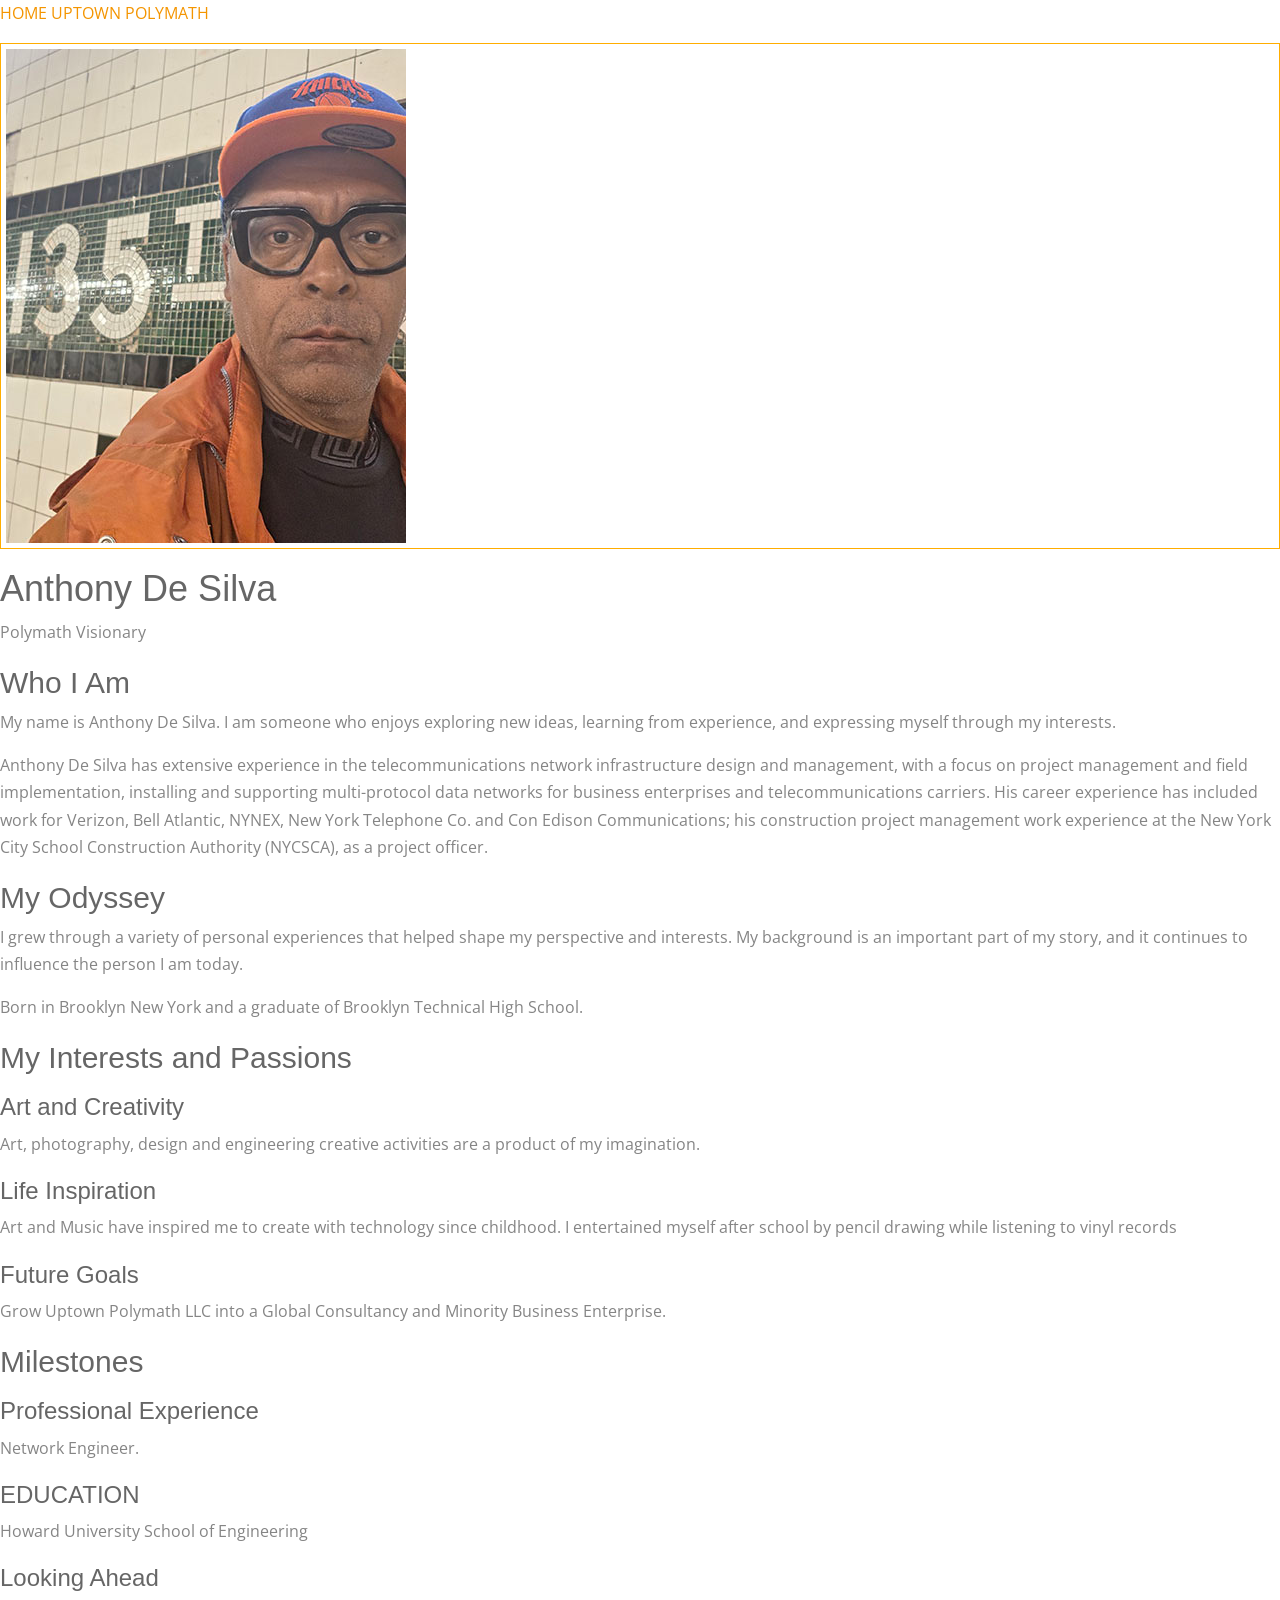
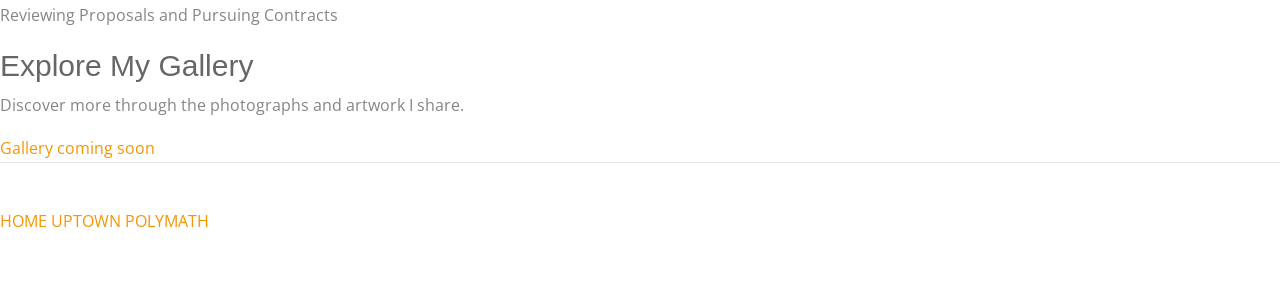
==== commit 320c3cec: "edit tony bio" ====
--- a/desilva_biography.html
+++ b/desilva_biography.html
@@ -64,15 +64,13 @@
         </p>
 
         <p>
-          Throughout my life, the people I have met,
-          the experiences I have had, and the things
-          I have learned have helped shape who I am today.
-        </p>
-
-        <p>
-          This page shares a little of my background,
-          my interests, and the journey that continues
-          to inspire me.
+          Anthony De Silva has extensive experience in the telecommunications
+          network infrastructure design and management, with a focus on project management
+          and field implementation, installing and supporting multi-protocol
+          data networks for business enterprises and telecommunications carriers.
+          His career experience has included work for Verizon, Bell Atlantic, NYNEX,
+          New York Telephone Co. and Con Edison Communications; his construction project management
+          work experience at the New York City School Construction Authority (NYCSCA), as a project officer. 
         </p>
       </div>
 
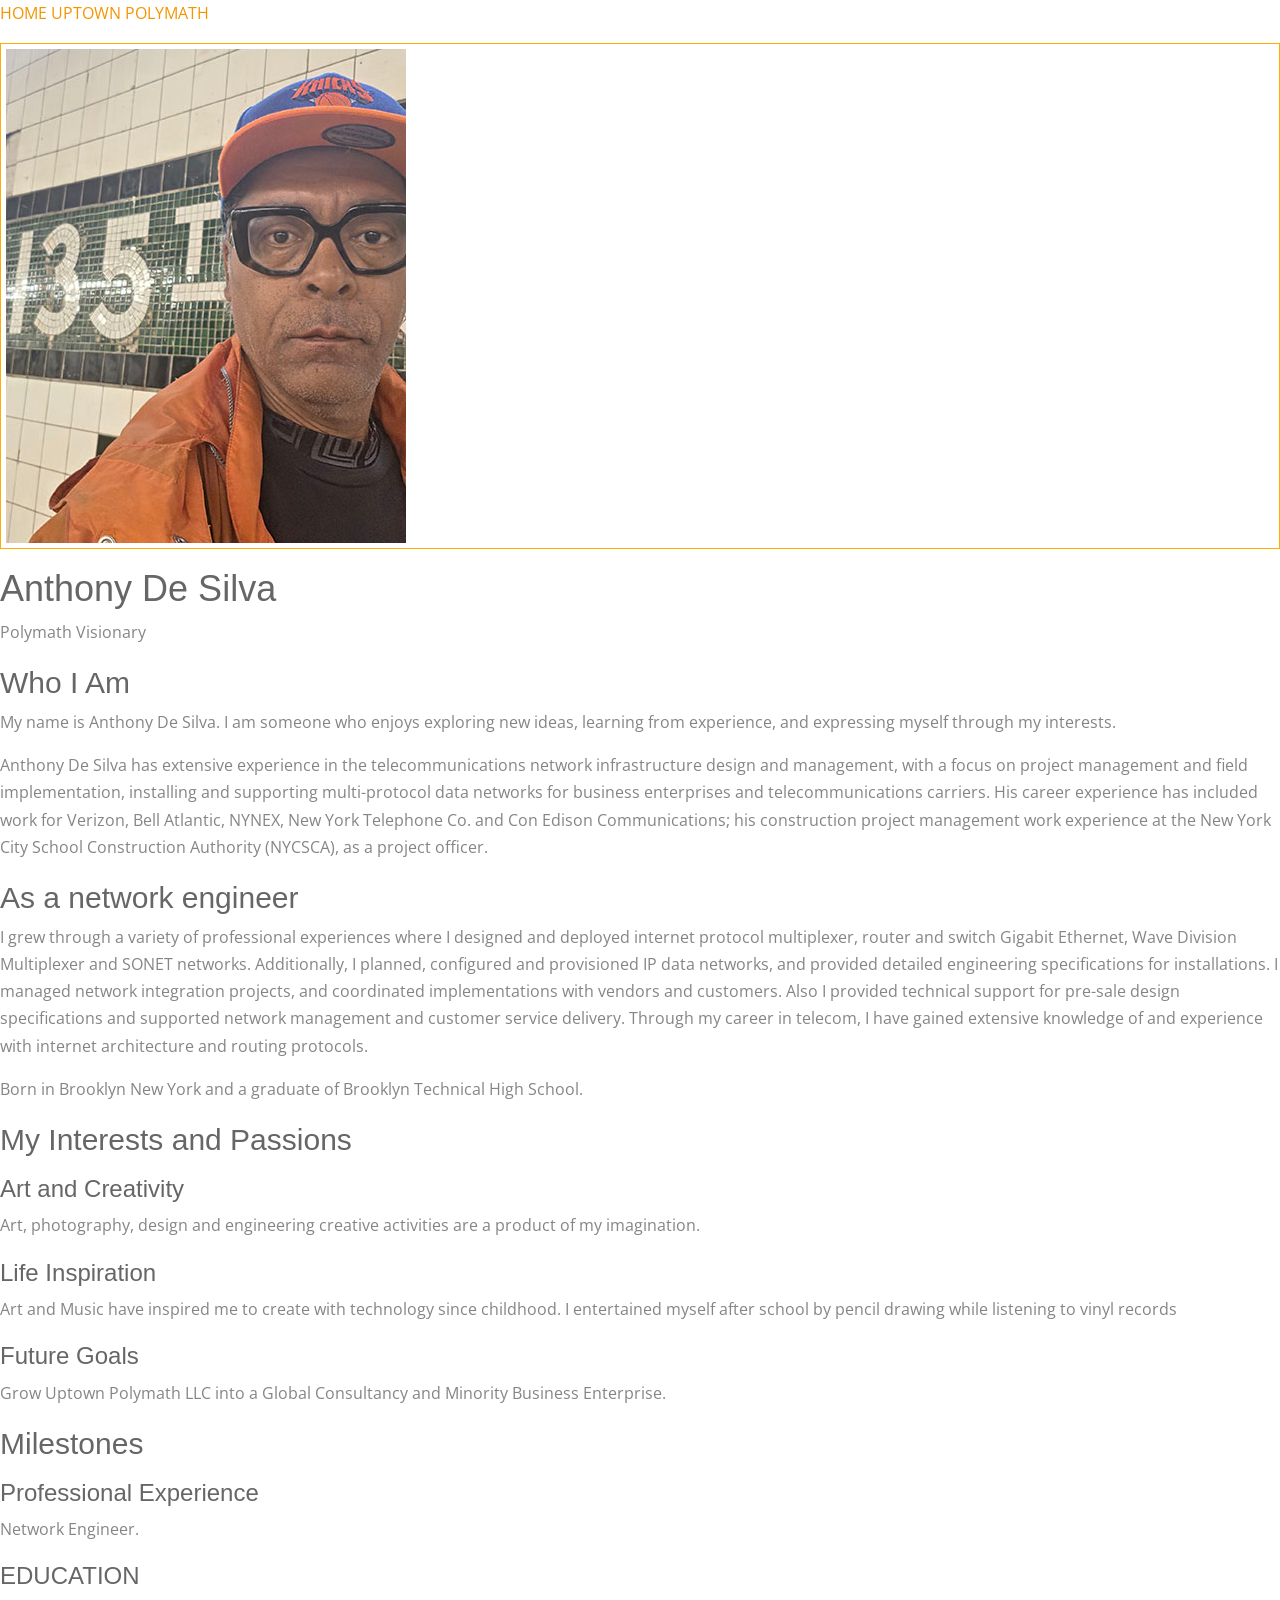
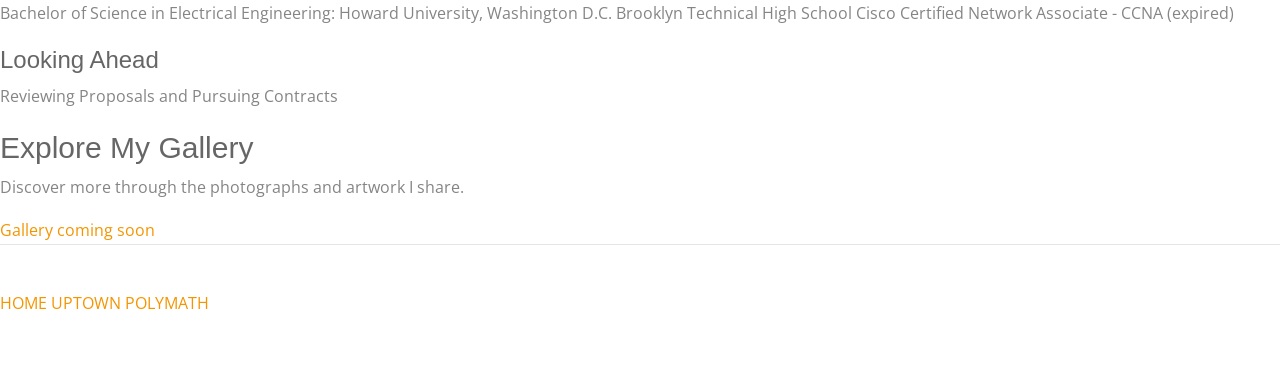
==== commit 49d7dbb3: "edit bio details for tony" ====
--- a/desilva_biography.html
+++ b/desilva_biography.html
@@ -78,12 +78,18 @@
 
     <!-- Background -->
     <section class="bio-section">
-      <h2>My Odyssey</h2>
+      <h2>As a network engineer</h2>
       <p>
-        I grew through a variety of personal experiences
-        that helped shape my perspective and interests.
-        My background is an important part of my story,
-        and it continues to influence the person I am today.
+        I grew through a variety of professional experiences where I designed and deployed
+        internet protocol multiplexer, router and switch Gigabit Ethernet,
+        Wave Division Multiplexer and SONET networks. Additionally, I planned,
+        configured and provisioned IP data networks, and provided detailed engineering specifications
+        for installations. I managed network integration projects, and coordinated implementations
+        with vendors and customers. Also I provided technical support for pre-sale design
+        specifications and supported network management and customer service delivery.
+        Through my career in telecom, I have gained extensive knowledge of and experience
+        with internet architecture and routing protocols.
+
       </p>
       <p>
        Born in Brooklyn New York and a graduate of Brooklyn Technical High School.
@@ -131,7 +137,10 @@
         </li>
         <li>
           <h3>EDUCATION</h3>
-          <p>Howard University School of Engineering</p>
+          <p>Bachelor of Science in Electrical Engineering: Howard University, Washington D.C.
+             Brooklyn Technical High School
+             Cisco Certified Network Associate - CCNA (expired)
+          </p>
         </li>
         <li>
           <h3>Looking Ahead</h3>
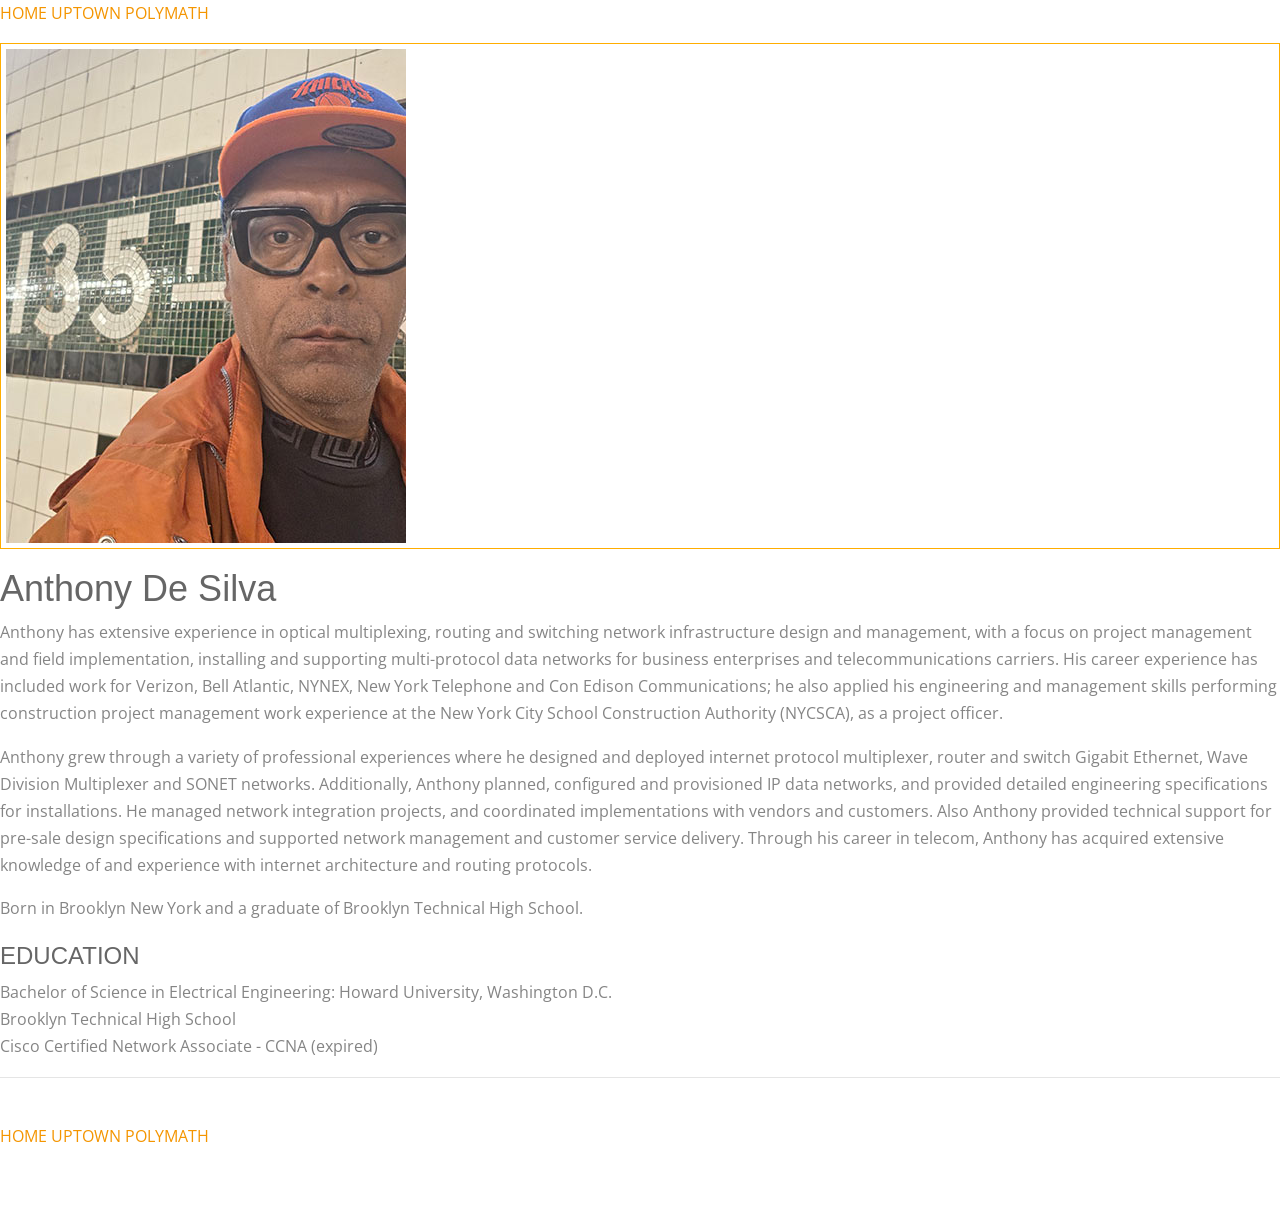
==== commit dd123bb6: "edit Tonys bio" ====
--- a/desilva_biography.html
+++ b/desilva_biography.html
@@ -48,28 +48,16 @@
     <!-- Biography introduction -->
     <header class="bio-hero">
       <h1>Anthony De Silva</h1>
-      <p>
-        Polymath Visionary
     <section class="bio-intro" aria-labelledby="bio-intro-title">
-
-     
-
       <div class="bio-intro-text">
-        <h2 id="bio-intro-title">Who I Am</h2>
-
         <p>
-          My name is Anthony De Silva. I am someone who enjoys
-          exploring new ideas, learning from experience,
-          and expressing myself through my interests.
-        </p>
-
-        <p>
-          Anthony De Silva has extensive experience in the telecommunications
+      
+          Anthony has extensive experience in optical multiplexing, routing and switching
           network infrastructure design and management, with a focus on project management
           and field implementation, installing and supporting multi-protocol
           data networks for business enterprises and telecommunications carriers.
           His career experience has included work for Verizon, Bell Atlantic, NYNEX,
-          New York Telephone Co. and Con Edison Communications; his construction project management
+          New York Telephone and Con Edison Communications; he also applied his engineering and management skills  performing construction project management
           work experience at the New York City School Construction Authority (NYCSCA), as a project officer. 
         </p>
       </div>
@@ -78,81 +66,41 @@
 
     <!-- Background -->
     <section class="bio-section">
-      <h2>As a network engineer</h2>
       <p>
-        I grew through a variety of professional experiences where I designed and deployed
-        internet protocol multiplexer, router and switch Gigabit Ethernet,
-        Wave Division Multiplexer and SONET networks. Additionally, I planned,
+        Anthony grew through a variety of professional experiences where he
+        designed and deployed internet protocol multiplexer, router and switch Gigabit Ethernet,
+        Wave Division Multiplexer and SONET networks. Additionally, Anthony planned,
         configured and provisioned IP data networks, and provided detailed engineering specifications
-        for installations. I managed network integration projects, and coordinated implementations
-        with vendors and customers. Also I provided technical support for pre-sale design
+        for installations. He managed network integration projects, and coordinated implementations
+        with vendors and customers. Also Anthony provided technical support for pre-sale design
         specifications and supported network management and customer service delivery.
-        Through my career in telecom, I have gained extensive knowledge of and experience
+        Through his career in telecom, Anthony has acquired extensive knowledge of and experience
         with internet architecture and routing protocols.
-
       </p>
       <p>
        Born in Brooklyn New York and a graduate of Brooklyn Technical High School.
       </p>
     </section>
 
-    <!-- Interests -->
+    <!-- Education -->
     <section class="bio-section">
-      <h2>My Interests and Passions</h2>
+      <h3>EDUCATION</h3>
 
       <div class="bio-card-grid">
         <article class="bio-card">
-          <h3>Art and Creativity</h3>
           <p>
-            Art, photography, design and engineering 
-            creative activities are a product of my imagination.
+            Bachelor of Science in Electrical Engineering: Howard University, Washington D.C.<br>
+            Brooklyn Technical High School<br>
+            Cisco Certified Network Associate - CCNA (expired)<br>
+            
           </p>
         </article>
 
-        <article class="bio-card">
-          <h3>Life Inspiration</h3>
-          <p>
-            Art and Music have inspired me to create with technology since childhood. I entertained myself after school by pencil drawing while listening to vinyl records
-          </p>
-        </article>
-
-        <article class="bio-card">
-          <h3>Future Goals</h3>
-          <p>
-            Grow Uptown Polymath LLC
-            into a Global Consultancy and Minority Business Enterprise.
-          </p>
-        </article>
       </div>
     </section>
 
     <!-- Optional personal milestones -->
-    <section class="bio-section">
-      <h2>Milestones</h2>
 
-      <ul class="bio-timeline">
-        <li>
-          <h3>Professional Experience</h3>
-          <p>Network Engineer.</p>
-        </li>
-        <li>
-          <h3>EDUCATION</h3>
-          <p>Bachelor of Science in Electrical Engineering: Howard University, Washington D.C.
-             Brooklyn Technical High School
-             Cisco Certified Network Associate - CCNA (expired)
-          </p>
-        </li>
-        <li>
-          <h3>Looking Ahead</h3>
-          <p>Reviewing Proposals and Pursuing Contracts</p>
-        </li>
-      </ul>
-    </section>
-    <!-- Link to the gallery -->
-    <section class="bio-cta">
-      <h2>Explore My Gallery</h2>
-      <p>Discover more through the photographs and artwork I share.</p>
-      <a class="bio-button" href="index.html">Gallery coming soon</a>
     </section>
 
   </main>
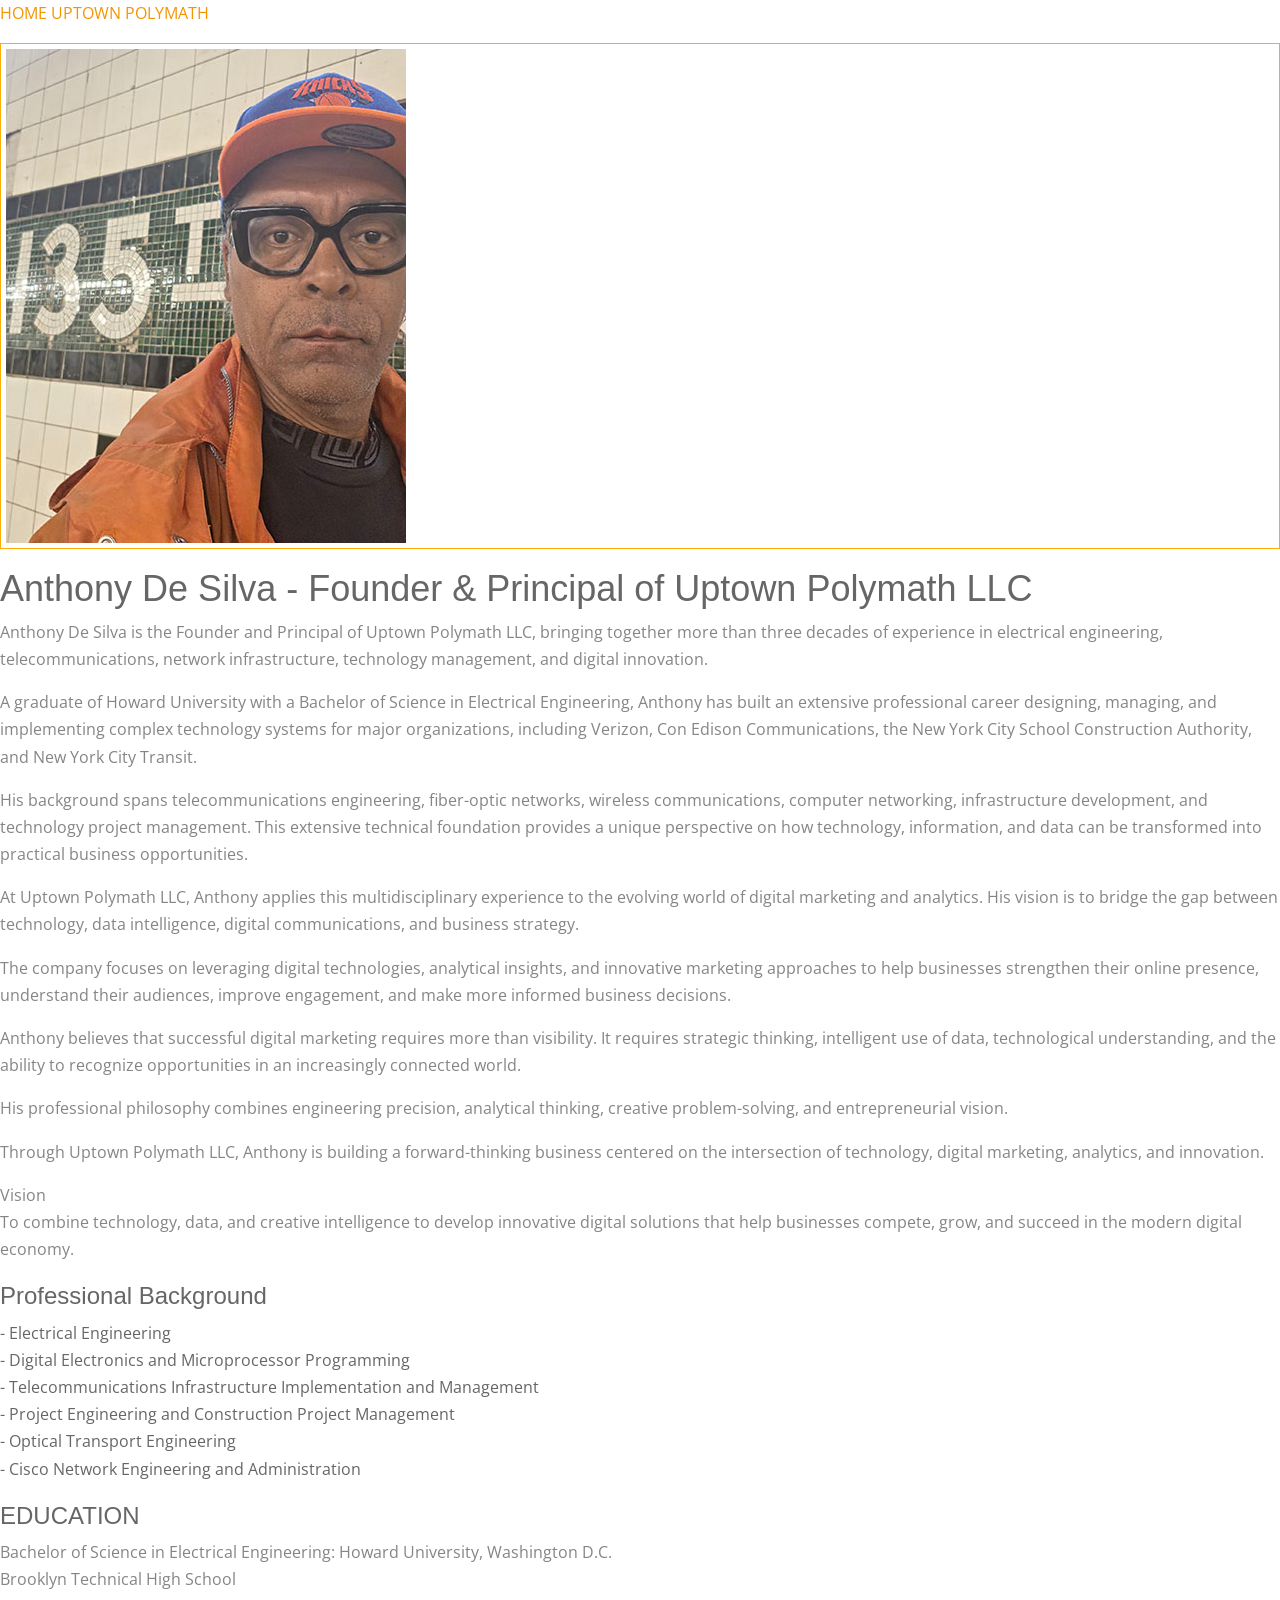
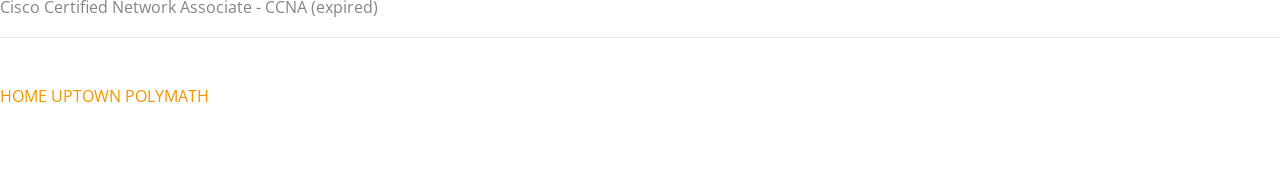
==== commit ab6973ad: "REVISED GPT De Silva Polymath bio" ====
--- a/desilva_biography.html
+++ b/desilva_biography.html
@@ -47,39 +47,60 @@
   
     <!-- Biography introduction -->
     <header class="bio-hero">
-      <h1>Anthony De Silva</h1>
+      <h1>Anthony De Silva - Founder & Principal of Uptown Polymath LLC</h1>
     <section class="bio-intro" aria-labelledby="bio-intro-title">
       <div class="bio-intro-text">
-        <p>
-      
-          Anthony has extensive experience in optical multiplexing, routing and switching
-          network infrastructure design and management, with a focus on project management
-          and field implementation, installing and supporting multi-protocol
-          data networks for business enterprises and telecommunications carriers.
-          His career experience has included work for Verizon, Bell Atlantic, NYNEX,
-          New York Telephone and Con Edison Communications; he also applied his engineering and management skills  performing construction project management
-          work experience at the New York City School Construction Authority (NYCSCA), as a project officer. 
-        </p>
+        <p>Anthony De Silva is the Founder and Principal of Uptown Polymath LLC,
+          bringing together more than three decades of experience in electrical engineering,
+          telecommunications, network infrastructure, technology management, and digital innovation.</p>
+          
+        <p>A graduate of Howard University with a Bachelor of Science in Electrical Engineering,
+          Anthony has built an extensive professional career designing, managing,
+          and implementing complex technology systems for major organizations,
+          including Verizon, Con Edison Communications, the New York City School Construction Authority, and New York City Transit.</p>
+ 
+        <p>His background spans telecommunications engineering, fiber-optic networks, wireless communications, computer networking,
+          infrastructure development, and technology project management. This extensive technical
+          foundation provides a unique perspective on how technology,
+          information, and data can be transformed into practical business opportunities.</p>
+         
+        <p>At Uptown Polymath LLC, Anthony applies this multidisciplinary experience
+          to the evolving world of digital marketing and analytics.
+          His vision is to bridge the gap between technology,
+          data intelligence, digital communications, and business strategy.</p>
+
+        <p>The company focuses on leveraging digital technologies, analytical insights,
+          and innovative marketing approaches to help businesses strengthen their online presence,
+          understand their audiences, improve engagement, and make more informed business decisions.</p>
+
+        <p>Anthony believes that successful digital marketing requires more than visibility.
+          It requires strategic thinking, intelligent use of data, technological understanding,
+          and the ability to recognize opportunities in an increasingly connected world.</p>
+
+        <p>His professional philosophy combines engineering precision, analytical thinking,
+          creative problem-solving, and entrepreneurial vision.</p>
+
+        <p>Through Uptown Polymath LLC, Anthony is building a forward-thinking business
+          centered on the intersection of technology, digital marketing, analytics, and innovation.</p>
+
+        <p>Vision<br>
+          To combine technology, data, and creative intelligence to develop innovative digital solutions
+          that help businesses compete, grow, and succeed in the modern digital economy.</p>
       </div>
 
     </section>
 
-    <!-- Background -->
-    <section class="bio-section">
-      <p>
-        Anthony grew through a variety of professional experiences where he
-        designed and deployed internet protocol multiplexer, router and switch Gigabit Ethernet,
-        Wave Division Multiplexer and SONET networks. Additionally, Anthony planned,
-        configured and provisioned IP data networks, and provided detailed engineering specifications
-        for installations. He managed network integration projects, and coordinated implementations
-        with vendors and customers. Also Anthony provided technical support for pre-sale design
-        specifications and supported network management and customer service delivery.
-        Through his career in telecom, Anthony has acquired extensive knowledge of and experience
-        with internet architecture and routing protocols.
-      </p>
-      <p>
-       Born in Brooklyn New York and a graduate of Brooklyn Technical High School.
-      </p>
+    <!-- Professional Background -->
+    <section class="bio-section"> 
+      <h3>Professional Background</h3>
+
+    - Electrical Engineering<br>
+    - Digital Electronics and Microprocessor Programming<br>
+    - Telecommunications Infrastructure Implementation and Management<br>
+    - Project Engineering and Construction Project Management<br>
+    - Optical Transport Engineering<br>
+    - Cisco Network Engineering and Administration<br>
+    
     </section>
 
     <!-- Education -->
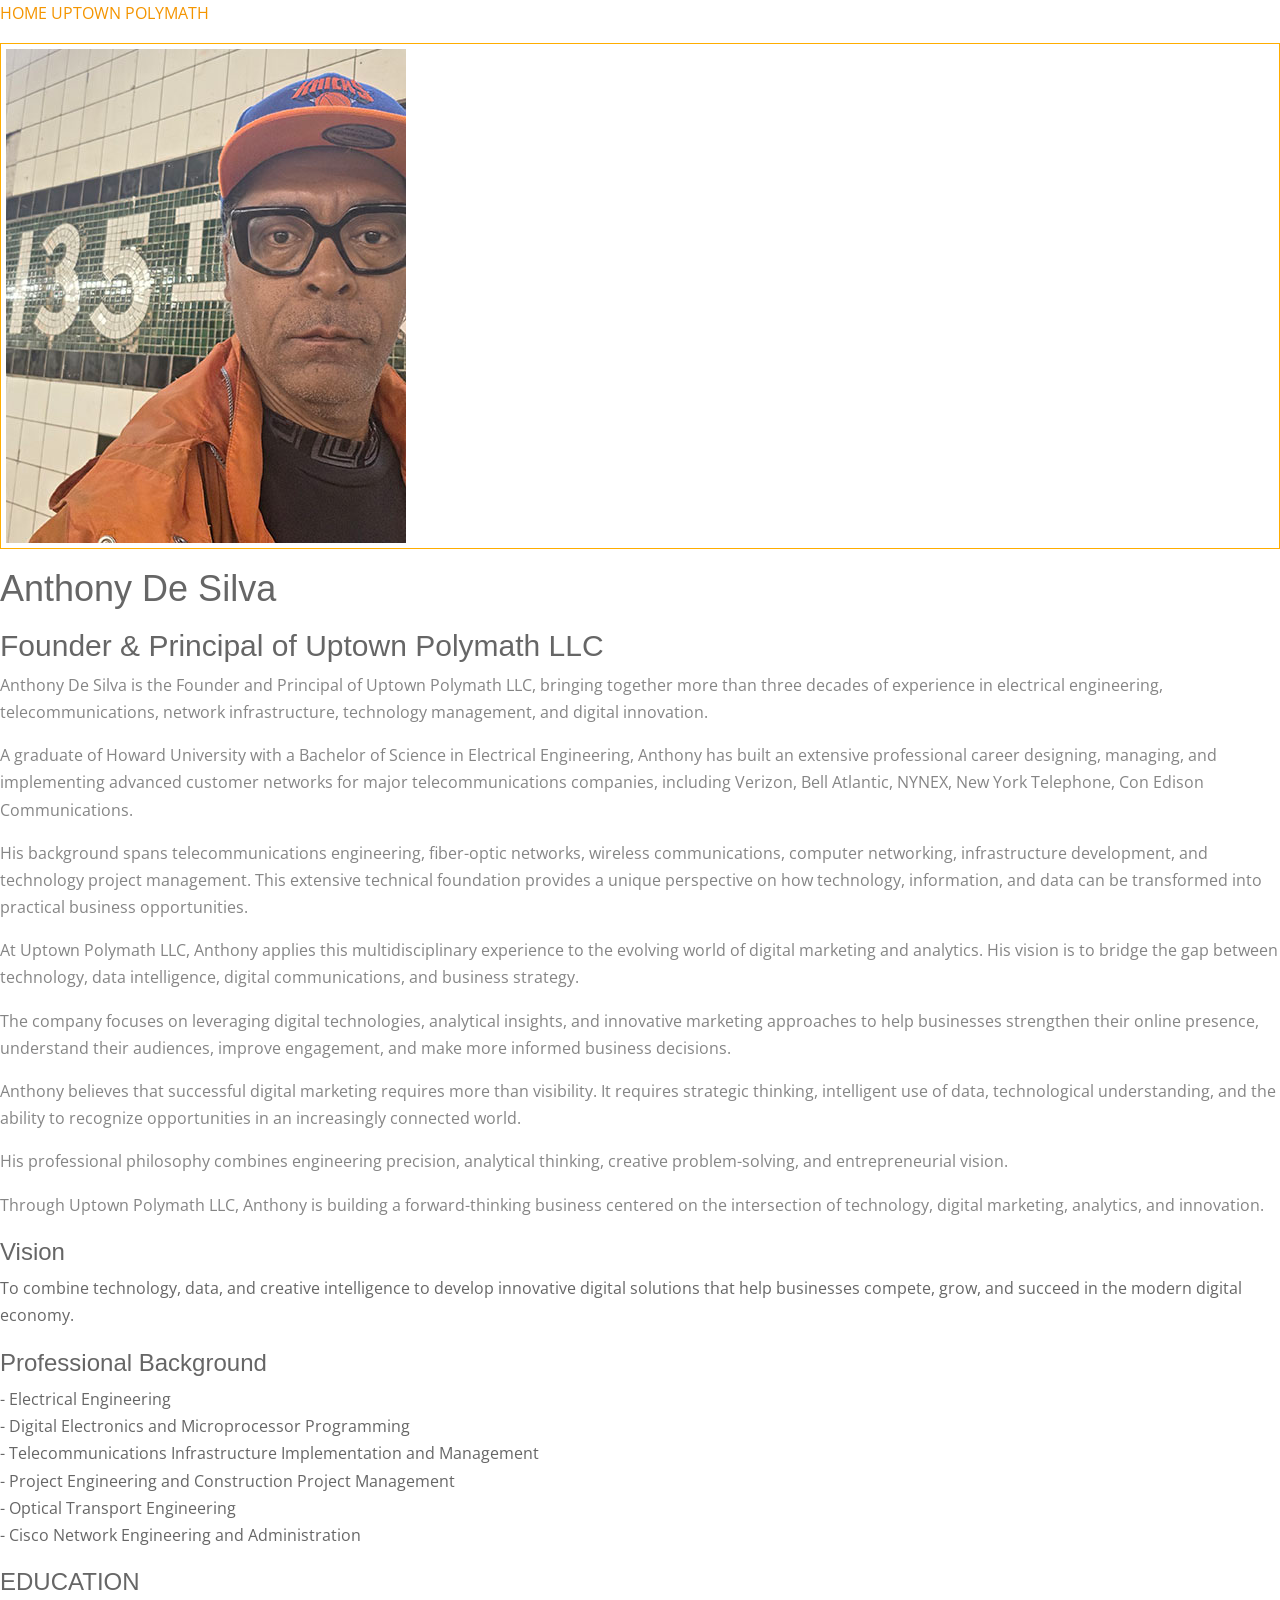
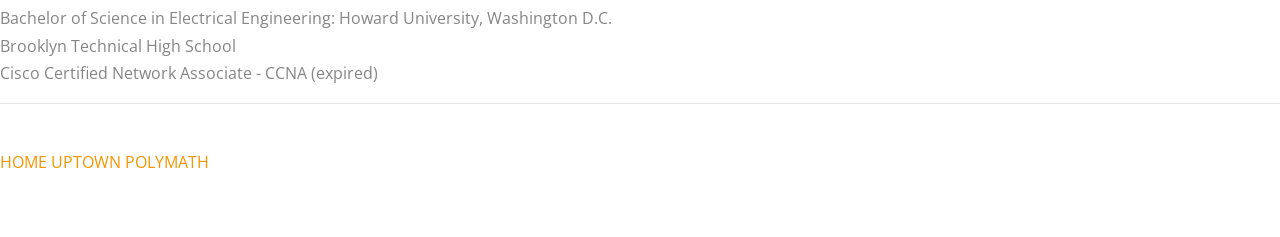
==== commit 630cc921: "edit new bio a little" ====
--- a/desilva_biography.html
+++ b/desilva_biography.html
@@ -47,7 +47,9 @@
   
     <!-- Biography introduction -->
     <header class="bio-hero">
-      <h1>Anthony De Silva - Founder & Principal of Uptown Polymath LLC</h1>
+      <h1>Anthony De Silva</h1>
+      <h2>Founder & Principal of Uptown Polymath LLC</h2>
+    </header>
     <section class="bio-intro" aria-labelledby="bio-intro-title">
       <div class="bio-intro-text">
         <p>Anthony De Silva is the Founder and Principal of Uptown Polymath LLC,
@@ -56,8 +58,8 @@
           
         <p>A graduate of Howard University with a Bachelor of Science in Electrical Engineering,
           Anthony has built an extensive professional career designing, managing,
-          and implementing complex technology systems for major organizations,
-          including Verizon, Con Edison Communications, the New York City School Construction Authority, and New York City Transit.</p>
+          and implementing advanced customer networks for major telecommunications companies,
+          including Verizon, Bell Atlantic, NYNEX, New York Telephone, Con Edison Communications.</p>
  
         <p>His background spans telecommunications engineering, fiber-optic networks, wireless communications, computer networking,
           infrastructure development, and technology project management. This extensive technical
@@ -83,7 +85,7 @@
         <p>Through Uptown Polymath LLC, Anthony is building a forward-thinking business
           centered on the intersection of technology, digital marketing, analytics, and innovation.</p>
 
-        <p>Vision<br>
+        <p><h3>Vision</h3>
           To combine technology, data, and creative intelligence to develop innovative digital solutions
           that help businesses compete, grow, and succeed in the modern digital economy.</p>
       </div>
